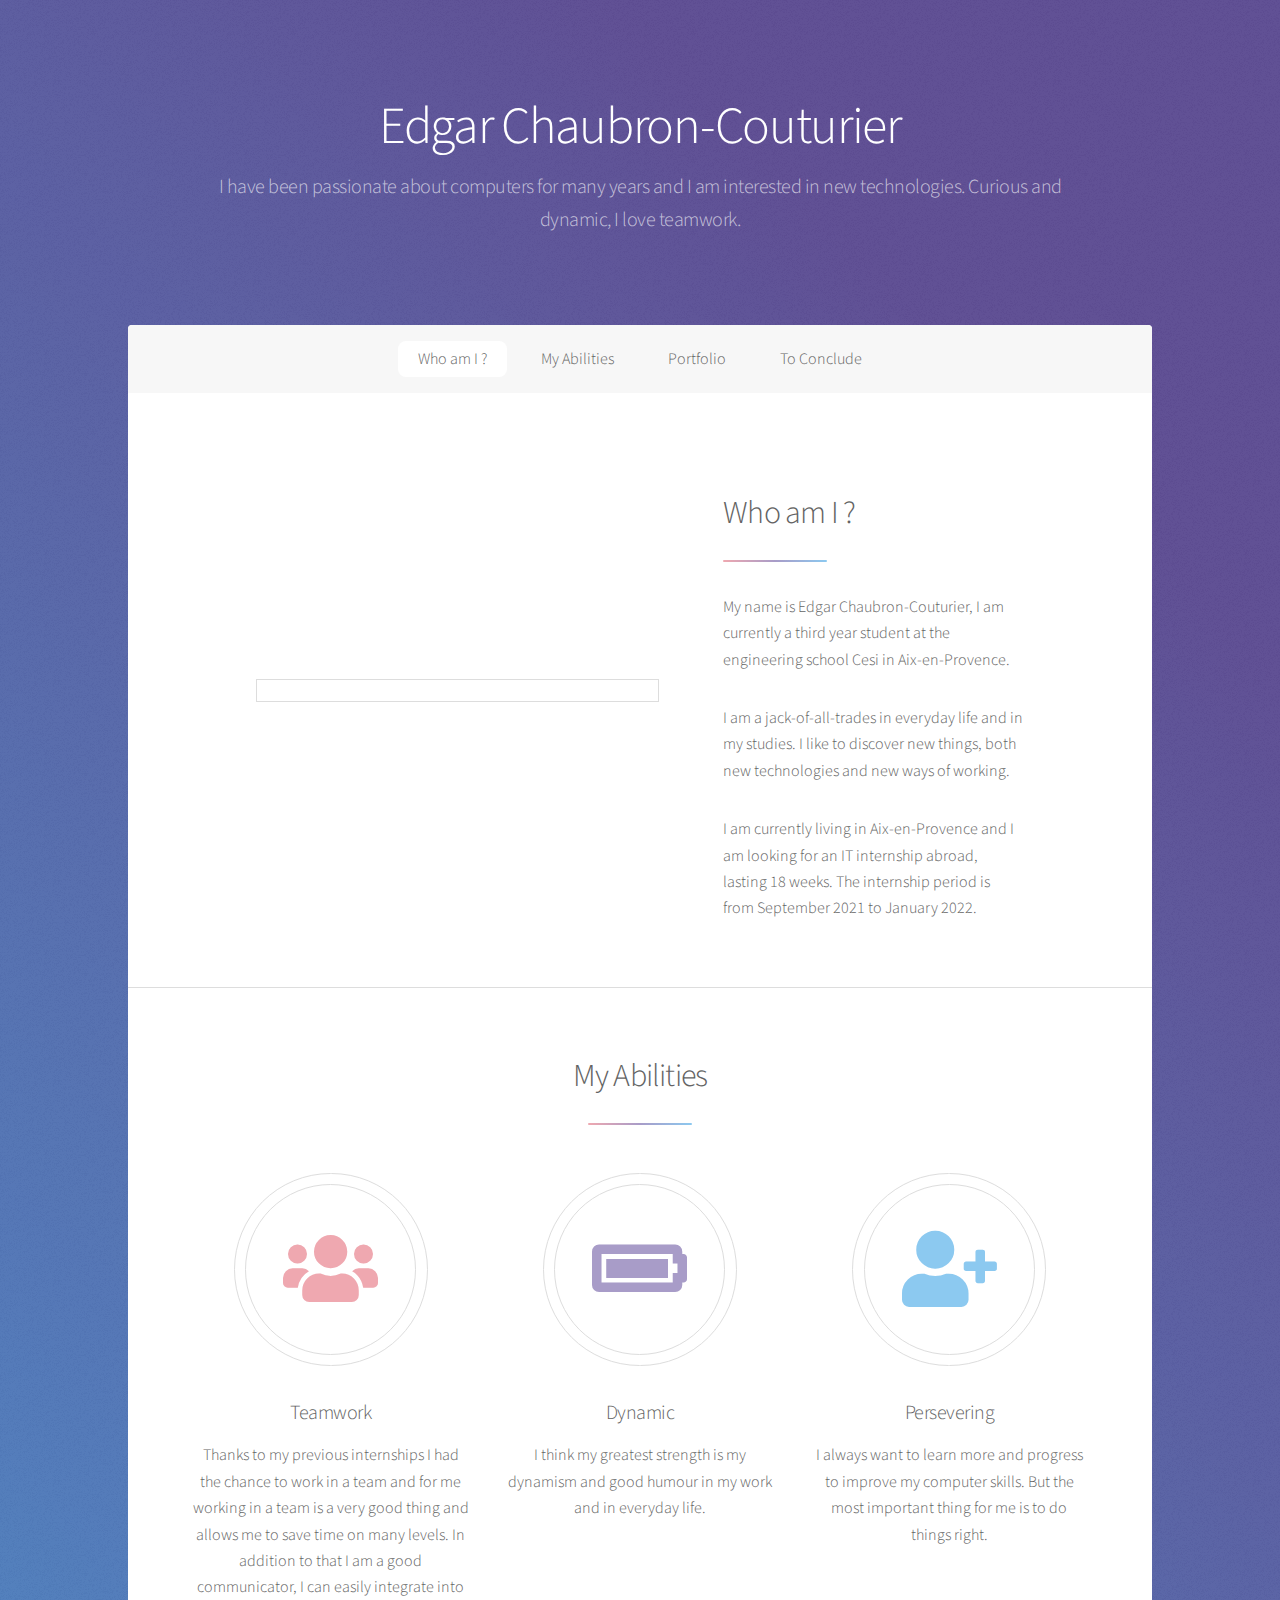
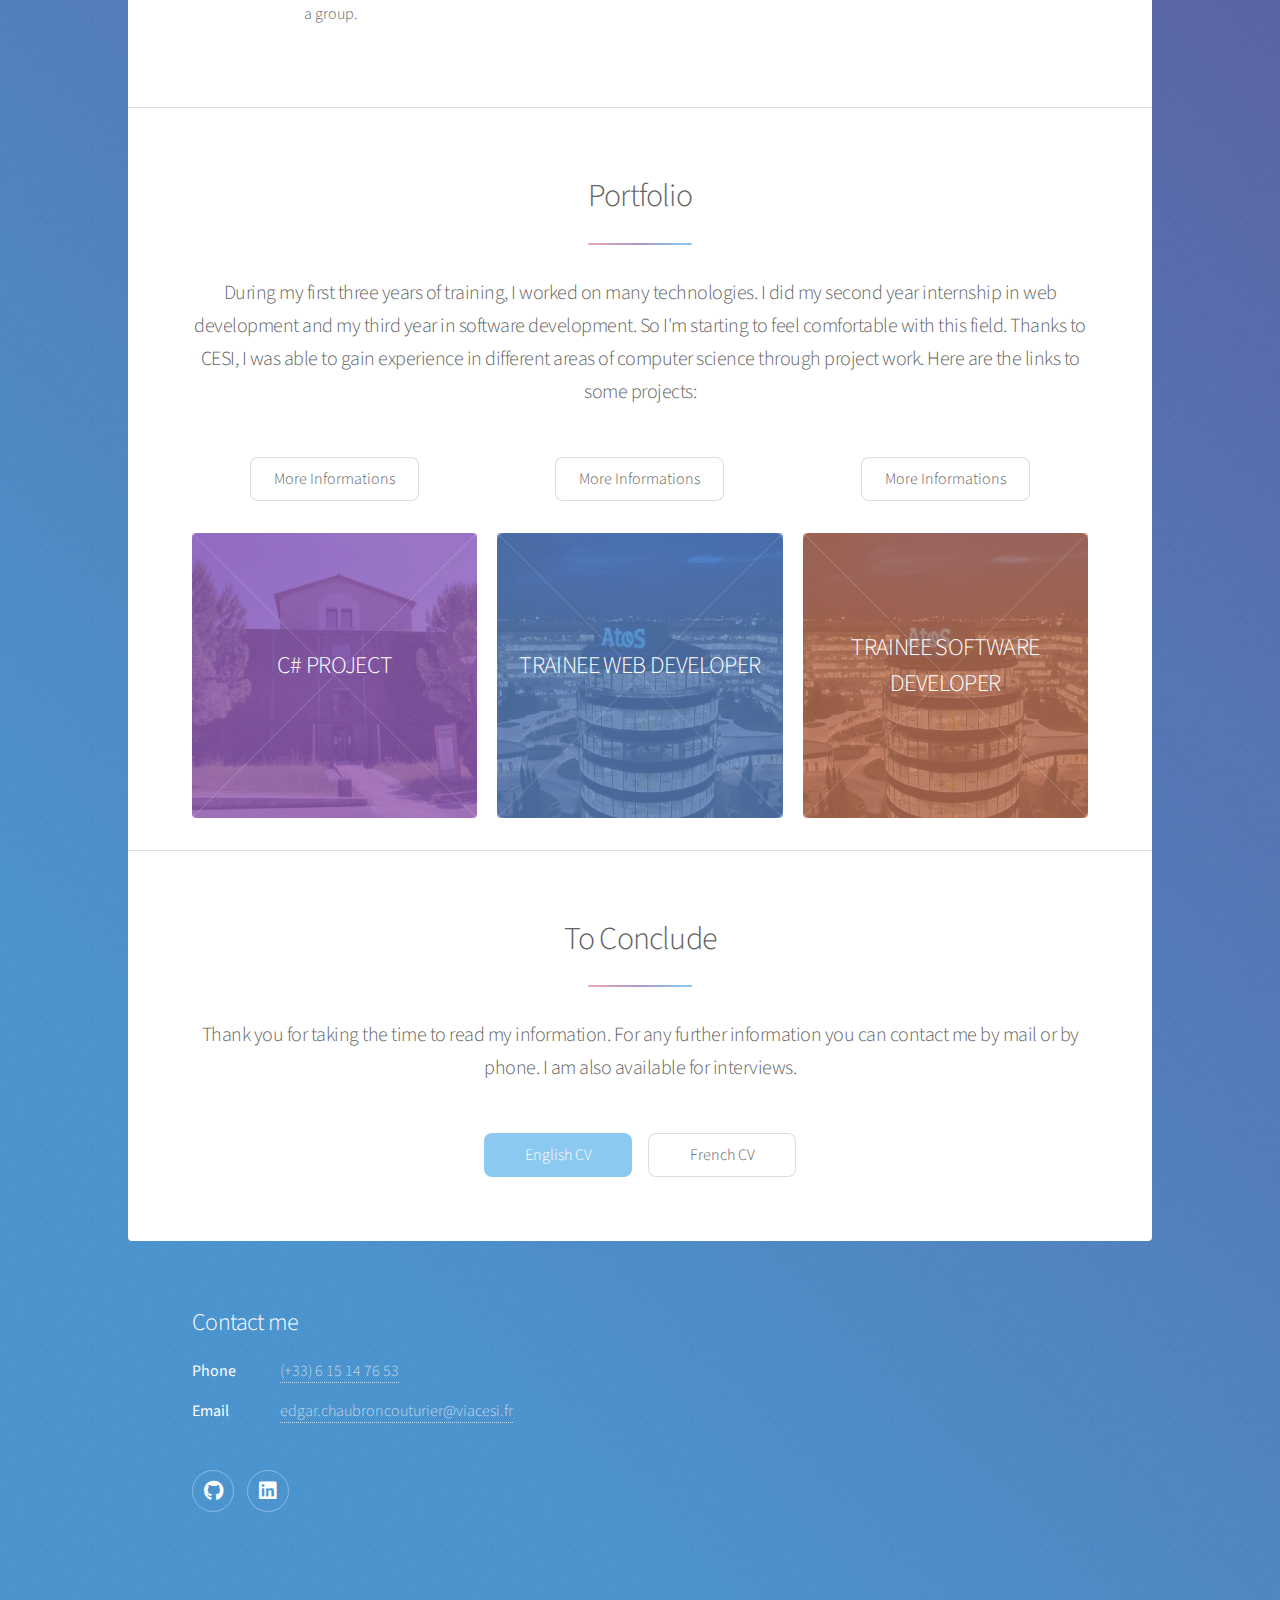
==== index.html @ e980e299 "Add files via upload" ====
<!DOCTYPE HTML>
<!--
	Stellar by HTML5 UP
	html5up.net | @ajlkn
	Free for personal and commercial use under the CCA 3.0 license (html5up.net/license)
-->
<html>
	<head>
		<title>Edgar Chaubron-Couturier</title>
		<meta charset="utf-8" />
		<meta name="viewport" content="width=device-width, initial-scale=1, user-scalable=no" />
		<link rel="stylesheet" href="assets/css/main.css" />
		<noscript><link rel="stylesheet" href="assets/css/noscript.css" /></noscript>
	</head>
	<body class="is-preload">

		<!-- Wrapper -->
			<div id="wrapper">

				<!-- Header -->
					<header id="header" class="alt">
						<h1>Edgar Chaubron-Couturier</h1>
						<p>I have been passionate about computers for many years and I am interested in new technologies. Curious and dynamic, I love teamwork.</p>
					</header>

				<!-- Nav -->
					<nav id="nav">
						<ul>
							<li><a href="#intro" class="active">Who am I ?</a></li>
							<li><a href="#first">My Abilities</a></li>
							<li><a href="#second">Portfolio</a></li>
							<li><a href="#cta">To Conclude</a></li>
						</ul>
					</nav>

				<!-- Main -->
					<div id="main">

						<!-- Introduction -->
							<section id="intro" class="main" >
								<div class="spotlight" style="background-color: white;">
									<div class="content">
										<header class="major">
											<h2>Who am I ?</h2>
										</header>
										<p>	My name is Edgar Chaubron-Couturier, I am currently a third year student at the engineering school Cesi in Aix-en-Provence. </p>
										<p>I am a jack-of-all-trades in everyday life and in my studies. I like to discover new things, both new technologies and new ways of working.</p>
										<p>I am currently living in Aix-en-Provence and I am looking for an IT internship abroad, lasting 18 weeks. The internship period is from September 2021 to January 2022.</p>
									</div>
									<span class="image" ><img src="images/final2.png" alt="" /></span>
								</div>
							</section>

						<!-- First Section -->
							<section id="first" class="main special">
								<header class="major">
									<h2>My Abilities</h2>
								</header>
								<ul class="features">
									<li>
										<span class="icon solid major style1 fa-users"></span>
										<h3>Teamwork</h3>
										<p>Thanks to my previous internships I had the chance to work in a team and for me working in a team is a very good thing and allows me to save time on many levels.
											In addition to that I am a good communicator, I can easily integrate into a group.</p>
									</li>
									<li>
										<span class="icon solid major style3 fa-battery-full"></span>
										<h3>Dynamic</h3>
										<p>I think my greatest strength is my dynamism and good humour in my work and in everyday life.</p>
									</li>
									<li>
										<span class="icon solid major style5 fa-user-plus"></span>
										<h3>Persevering</h3>
										<p>I always want to learn more and progress to improve my computer skills.
											But the most important thing for me is to do things right.</p>
									</li>
								</ul>
							</section>

						<!-- Second Section -->
							<section id="second" class="main special">
								<header class="major">
									<h2>Portfolio</h2>
									<p>During my first three years of training, I worked on many technologies.
										I did my second year internship in web development and my third year in software development. 
										So I'm starting to feel comfortable with this field.
										Thanks to CESI, I was able to gain experience in different areas of computer science through project work.
										
										Here are the links to some projects:</p>
								</header>
								<div id="mainPortfolio">
									<div class="inner">										
										<section class="tiles">
											<article class="style1">
												<ul class="actions special">
													<li><a href="project-1.html" class="button">More Informations</a></li>
												</ul>
												<span class="image">
													<img src="images/cesi.jpg" alt="" />
												</span>
												<a href="project-1.html">
													<p></p>
													<p></p>
													<h2 style="color: white; text-transform: uppercase;">C# Project</h2>
													<div class="content">
														<p></p>
														<p style="font-size: 20px;">EasySave is a free software, which is making the backups you want!
															Written in C# / .NET Core.</p>
													</div>
												</a>
											</article>
											<article class="style2">
												<ul class="actions special">
													<li><a href="project-2.html" class="button">More Informations</a></li>
												</ul>
												<span class="image">
													<img src="images/atos(1).jpg" alt="" />
												</span>
												<a href="project-2.html">
													<p></p>
													<p></p>
													<h2 style="color: white; text-transform: uppercase;">Trainee Web Developer</h2>
													<div class="content">
														<p></p>
														<p style="font-size: 20px;">
															The aim of the project was to represent on a website the 
															different data in an Excel file with graphs to help decision 
															making.</p>
													</div>
												</a>
											</article>
											<article class="style3">
												<ul class="actions special">
													<li><a href="project-3.html" class="button">More Informations</a></li>
												</ul>
												<span class="image">
													<img src="images/atos(1).jpg" alt="" />
												</span>
												<a href="project-3.html">
													<p></p>
													<p></p>
													<h2 style="color: white; text-transform: uppercase;">Trainee Software Developer</h2>
													<div class="content">
														<p></p>
														<p style="font-size: 20px;">To develop a communication simulator that aims to test and validate the 
															validate the communication protocols of a feedback system.
															</p>
													</div>
												</a>
											</article>	
										</section>
									</div>
								</div>
							</section>
						<!-- Get Started -->
							<section id="cta" class="main special">
								<header class="major">
									<h2>To Conclude</h2>
									<p>Thank you for taking the time to read my information.
										For any further information you can contact me by mail or by phone. I am also available for interviews.</p>
								</header>
								<footer class="major">
									<ul class="actions special">
										<li><a href="assets/pdf/CV-edgar-chaubron-couturier-A.pdf" class="button primary">English CV</a></li>
										<li><a href="assets/pdf/CV-edgar-chaubron-couturier.pdf" class="button">French CV</a></li>
									</ul>
								</footer>
							</section>

					</div>

				<!-- Footer -->
					<footer id="footer">
						<section>
							<h2>Contact me</h2>
							<dl class="alt">
								<dt>Phone</dt>
								<dd><a href="tel: +33615147653">(+33) 6 15 14 76 53</a></dd>
								<dt>Email</dt>
								<dd><a href="mailto: edgar.chaubroncouturier@viacesi.fr">edgar.chaubroncouturier@viacesi.fr</a></dd>
							</dl>
							<ul class="icons">
								<li><a href="https://github.com/edgarcesi?tab=overview&from=2021-06-01&to=2021-06-30" class="icon brands fa-github alt"><span class="label"></span></a></li>
								<li><a href="https://www.linkedin.com/in/edgar-c-c/" class="icon brands fa-linkedin alt"><span class="label"></span></a></li>
							</ul>
						</section>
					</footer>
			</div>

		<!-- Scripts -->
			<script src="assets/js/jquery.min.js"></script>
			<script src="assets/js/jquery.scrollex.min.js"></script>
			<script src="assets/js/jquery.scrolly.min.js"></script>
			<script src="assets/js/browser.min.js"></script>
			<script src="assets/js/breakpoints.min.js"></script>
			<script src="assets/js/util.js"></script>
			<script src="assets/js/main.js"></script>

	</body>
</html>
---- assets/css/main.css ----
@import url(fontawesome-all.min.css);
@import 'https://fonts.googleapis.com/css?family=Source+Sans+Pro:300,400';

/*
	Stellar by HTML5 UP
	html5up.net | @ajlkn
	Free for personal and commercial use under the CCA 3.0 license (html5up.net/license)
*/

html, body, div, span, applet, object,
iframe, h1, h2, h3, h4, h5, h6, p, blockquote,
pre, a, abbr, acronym, address, big, cite,
code, del, dfn, em, img, ins, kbd, q, s, samp,
small, strike, strong, sub, sup, tt, var, b,
u, i, center, dl, dt, dd, ol, ul, li, fieldset,
form, label, legend, table, caption, tbody,
tfoot, thead, tr, th, td, article, aside,
canvas, details, embed, figure, figcaption,
footer, header, hgroup, menu, nav, output, ruby,
section, summary, time, mark, audio, video {
	margin: 0;
	padding: 0;
	border: 0;
	font-size: 100%;
	font: inherit;
	vertical-align: baseline;}

article, aside, details, figcaption, figure,
footer, header, hgroup, menu, nav, section {
	display: block;}

body {
	line-height: 1;
}

ol, ul {
	list-style: none;
}

blockquote, q {
	quotes: none;
}

	blockquote:before, blockquote:after, q:before, q:after {
		content: '';
		content: none;
	}

table {
	border-collapse: collapse;
	border-spacing: 0;
}

body {
	-webkit-text-size-adjust: none;
}

mark {
	background-color: transparent;
	color: inherit;
}

input::-moz-focus-inner {
	border: 0;
	padding: 0;
}

input, select, textarea {
	-moz-appearance: none;
	-webkit-appearance: none;
	-ms-appearance: none;
	appearance: none;
}

/* Basic */

	@-ms-viewport {
		width: device-width;
	}

	body {
		-ms-overflow-style: scrollbar;
	}

	@media screen and (max-width: 480px) {

		html, body {
			min-width: 320px;
		}

	}

	html {
		box-sizing: border-box;
	}

	*, *:before, *:after {
		box-sizing: inherit;
	}

	body {
		background-color: #935d8c;
		background-image: url("images/overlay.png"), -moz-linear-gradient(45deg, #4a94cf 15%, #5f4d93 85%);
		background-image: url("images/overlay.png"), -webkit-linear-gradient(45deg, #4a94cf 15%, #5f4d93 85%);
		background-image: url("images/overlay.png"), -ms-linear-gradient(45deg, #4a94cf 15%, #5f4d93 85%);
		background-image: url("images/overlay.png"), linear-gradient(45deg, #4a94cf 15%, #5f4d93 85%);
	}

		body.is-preload *, body.is-preload *:before, body.is-preload *:after {
			-moz-animation: none !important;
			-webkit-animation: none !important;
			-ms-animation: none !important;
			animation: none !important;
			-moz-transition: none !important;
			-webkit-transition: none !important;
			-ms-transition: none !important;
			transition: none !important;
		}

/* Type */

	body {
		background-color: #935d8c;
		color: rgba(255, 255, 255, 0.65);
	}

	body, input, select, textarea {
		font-family: "Source Sans Pro", Helvetica, sans-serif;
		font-size: 17pt;
		font-weight: 300;
		line-height: 1.65;
	}

		@media screen and (max-width: 1680px) {

			body, input, select, textarea {
				font-size: 14pt;
			}

		}

		@media screen and (max-width: 1280px) {

			body, input, select, textarea {
				font-size: 12pt;
			}

		}

		@media screen and (max-width: 360px) {

			body, input, select, textarea {
				font-size: 11pt;
			}

		}

	a {
		-moz-transition: color 0.2s ease, border-bottom 0.2s ease;
		-webkit-transition: color 0.2s ease, border-bottom 0.2s ease;
		-ms-transition: color 0.2s ease, border-bottom 0.2s ease;
		transition: color 0.2s ease, border-bottom 0.2s ease;
		text-decoration: none;
		border-bottom: dotted 1px;
		color: inherit;
	}

		a:hover {
			border-bottom-color: transparent;
		}

	strong, b {
		font-weight: 400;
	}

	em, i {
		font-style: italic;
	}

	p {
		margin: 0 0 2em 0;
	}

		p.content {
			-moz-columns: 20em 2;
			-webkit-columns: 20em 2;
			-ms-columns: 20em 2;
			columns: 20em 2;
			-moz-column-gap: 2em;
			-webkit-column-gap: 2em;
			-ms-column-gap: 2em;
			column-gap: 2em;
			text-align: justify;
		}

	h1, h2, h3, h4, h5, h6 {
		font-weight: 300;
		line-height: 1.5;
		margin: 0 0 0.7em 0;
		letter-spacing: -0.025em;
	}

		h1 a, h2 a, h3 a, h4 a, h5 a, h6 a {
			color: inherit;
			text-decoration: none;
		}

	h1 {
		font-size: 2.5em;
		line-height: 1.2;
	}

	h2 {
		font-size: 1.5em;
	}

	h3 {
		font-size: 1.25em;
	}

	h4 {
		font-size: 1.1em;
	}

	h5 {
		font-size: 0.9em;
	}

	h6 {
		font-size: 0.7em;
	}

	@media screen and (max-width: 736px) {

		h1 {
			font-size: 2em;
		}

	}

	sub {
		font-size: 0.8em;
		position: relative;
		top: 0.5em;
	}

	sup {
		font-size: 0.8em;
		position: relative;
		top: -0.5em;
	}

	blockquote {
		border-left: solid 4px;
		font-style: italic;
		margin: 0 0 2em 0;
		padding: 0.5em 0 0.5em 2em;
	}

	code {
		border-radius: 8px;
		border: solid 1px;
		font-family: "Courier New", monospace;
		font-size: 0.9em;
		margin: 0 0.25em;
		padding: 0.25em 0.65em;
	}

	pre {
		-webkit-overflow-scrolling: touch;
		font-family: "Courier New", monospace;
		font-size: 0.9em;
		margin: 0 0 2em 0;
	}

		pre code {
			display: block;
			line-height: 1.75;
			padding: 1em 1.5em;
			overflow-x: auto;
		}

	hr {
		border: 0;
		border-bottom: solid 1px;
		margin: 2em 0;
	}

		hr.major {
			margin: 3em 0;
		}

	.align-left {
		text-align: left;
	}

	.align-center {
		text-align: center;
	}

	.align-right {
		text-align: right;
	}

	input, select, textarea {
		color: #ffffff;
	}

	a:hover {
		color: #ffffff;
	}

	strong, b {
		color: #ffffff;
	}

	h1, h2, h3, h4, h5, h6 {
		color: #ffffff;
	}

	blockquote {
		border-left-color: rgba(255, 255, 255, 0.35);
	}

	code {
		background: rgba(255, 255, 255, 0.075);
		border-color: rgba(255, 255, 255, 0.35);
	}

	hr {
		border-bottom-color: rgba(255, 255, 255, 0.35);
	}

/* Row */

	.row {
		display: flex;
		flex-wrap: wrap;
		box-sizing: border-box;
		align-items: stretch;
	}

		.row > * {
			box-sizing: border-box;
		}

		.row.gtr-uniform > * > :last-child {
			margin-bottom: 0;
		}

		.row.aln-left {
			justify-content: flex-start;
		}

		.row.aln-center {
			justify-content: center;
		}

		.row.aln-right {
			justify-content: flex-end;
		}

		.row.aln-top {
			align-items: flex-start;
		}

		.row.aln-middle {
			align-items: center;
		}

		.row.aln-bottom {
			align-items: flex-end;
		}

		.row > .imp {
			order: -1;
		}

		.row > .col-1 {
			width: 8.33333%;
		}

		.row > .off-1 {
			margin-left: 8.33333%;
		}

		.row > .col-2 {
			width: 16.66667%;
		}

		.row > .off-2 {
			margin-left: 16.66667%;
		}

		.row > .col-3 {
			width: 25%;
		}

		.row > .off-3 {
			margin-left: 25%;
		}

		.row > .col-4 {
			width: 33.33333%;
		}

		.row > .off-4 {
			margin-left: 33.33333%;
		}

		.row > .col-5 {
			width: 41.66667%;
		}

		.row > .off-5 {
			margin-left: 41.66667%;
		}

		.row > .col-6 {
			width: 50%;
		}

		.row > .off-6 {
			margin-left: 50%;
		}

		.row > .col-7 {
			width: 58.33333%;
		}

		.row > .off-7 {
			margin-left: 58.33333%;
		}

		.row > .col-8 {
			width: 66.66667%;
		}

		.row > .off-8 {
			margin-left: 66.66667%;
		}

		.row > .col-9 {
			width: 75%;
		}

		.row > .off-9 {
			margin-left: 75%;
		}

		.row > .col-10 {
			width: 83.33333%;
		}

		.row > .off-10 {
			margin-left: 83.33333%;
		}

		.row > .col-11 {
			width: 91.66667%;
		}

		.row > .off-11 {
			margin-left: 91.66667%;
		}

		.row > .col-12 {
			width: 100%;
		}

		.row > .off-12 {
			margin-left: 100%;
		}

		.row.gtr-0 {
			margin-top: 0;
			margin-left: 0em;
		}

			.row.gtr-0 > * {
				padding: 0 0 0 0em;
			}

			.row.gtr-0.gtr-uniform {
				margin-top: 0em;
			}

				.row.gtr-0.gtr-uniform > * {
					padding-top: 0em;
				}

		.row.gtr-25 {
			margin-top: 0;
			margin-left: -0.375em;
		}

			.row.gtr-25 > * {
				padding: 0 0 0 0.375em;
			}

			.row.gtr-25.gtr-uniform {
				margin-top: -0.375em;
			}

				.row.gtr-25.gtr-uniform > * {
					padding-top: 0.375em;
				}

		.row.gtr-50 {
			margin-top: 0;
			margin-left: -0.75em;
		}

			.row.gtr-50 > * {
				padding: 0 0 0 0.75em;
			}

			.row.gtr-50.gtr-uniform {
				margin-top: -0.75em;
			}

				.row.gtr-50.gtr-uniform > * {
					padding-top: 0.75em;
				}

		.row {
			margin-top: 0;
			margin-left: -1.5em;
		}

			.row > * {
				padding: 0 0 0 1.5em;
			}

			.row.gtr-uniform {
				margin-top: -1.5em;
			}

				.row.gtr-uniform > * {
					padding-top: 1.5em;
				}

		.row.gtr-150 {
			margin-top: 0;
			margin-left: -2.25em;
		}

			.row.gtr-150 > * {
				padding: 0 0 0 2.25em;
			}

			.row.gtr-150.gtr-uniform {
				margin-top: -2.25em;
			}

				.row.gtr-150.gtr-uniform > * {
					padding-top: 2.25em;
				}

		.row.gtr-200 {
			margin-top: 0;
			margin-left: -3em;
		}

			.row.gtr-200 > * {
				padding: 0 0 0 3em;
			}

			.row.gtr-200.gtr-uniform {
				margin-top: -3em;
			}

				.row.gtr-200.gtr-uniform > * {
					padding-top: 3em;
				}

		@media screen and (max-width: 1680px) {

			.row {
				display: flex;
				flex-wrap: wrap;
				box-sizing: border-box;
				align-items: stretch;
			}

				.row > * {
					box-sizing: border-box;
				}

				.row.gtr-uniform > * > :last-child {
					margin-bottom: 0;
				}

				.row.aln-left {
					justify-content: flex-start;
				}

				.row.aln-center {
					justify-content: center;
				}

				.row.aln-right {
					justify-content: flex-end;
				}

				.row.aln-top {
					align-items: flex-start;
				}

				.row.aln-middle {
					align-items: center;
				}

				.row.aln-bottom {
					align-items: flex-end;
				}

				.row > .imp-xlarge {
					order: -1;
				}

				.row > .col-1-xlarge {
					width: 8.33333%;
				}

				.row > .off-1-xlarge {
					margin-left: 8.33333%;
				}

				.row > .col-2-xlarge {
					width: 16.66667%;
				}

				.row > .off-2-xlarge {
					margin-left: 16.66667%;
				}

				.row > .col-3-xlarge {
					width: 25%;
				}

				.row > .off-3-xlarge {
					margin-left: 25%;
				}

				.row > .col-4-xlarge {
					width: 33.33333%;
				}

				.row > .off-4-xlarge {
					margin-left: 33.33333%;
				}

				.row > .col-5-xlarge {
					width: 41.66667%;
				}

				.row > .off-5-xlarge {
					margin-left: 41.66667%;
				}

				.row > .col-6-xlarge {
					width: 50%;
				}

				.row > .off-6-xlarge {
					margin-left: 50%;
				}

				.row > .col-7-xlarge {
					width: 58.33333%;
				}

				.row > .off-7-xlarge {
					margin-left: 58.33333%;
				}

				.row > .col-8-xlarge {
					width: 66.66667%;
				}

				.row > .off-8-xlarge {
					margin-left: 66.66667%;
				}

				.row > .col-9-xlarge {
					width: 75%;
				}

				.row > .off-9-xlarge {
					margin-left: 75%;
				}

				.row > .col-10-xlarge {
					width: 83.33333%;
				}

				.row > .off-10-xlarge {
					margin-left: 83.33333%;
				}

				.row > .col-11-xlarge {
					width: 91.66667%;
				}

				.row > .off-11-xlarge {
					margin-left: 91.66667%;
				}

				.row > .col-12-xlarge {
					width: 100%;
				}

				.row > .off-12-xlarge {
					margin-left: 100%;
				}

				.row.gtr-0 {
					margin-top: 0;
					margin-left: 0em;
				}

					.row.gtr-0 > * {
						padding: 0 0 0 0em;
					}

					.row.gtr-0.gtr-uniform {
						margin-top: 0em;
					}

						.row.gtr-0.gtr-uniform > * {
							padding-top: 0em;
						}

				.row.gtr-25 {
					margin-top: 0;
					margin-left: -0.375em;
				}

					.row.gtr-25 > * {
						padding: 0 0 0 0.375em;
					}

					.row.gtr-25.gtr-uniform {
						margin-top: -0.375em;
					}

						.row.gtr-25.gtr-uniform > * {
							padding-top: 0.375em;
						}

				.row.gtr-50 {
					margin-top: 0;
					margin-left: -0.75em;
				}

					.row.gtr-50 > * {
						padding: 0 0 0 0.75em;
					}

					.row.gtr-50.gtr-uniform {
						margin-top: -0.75em;
					}

						.row.gtr-50.gtr-uniform > * {
							padding-top: 0.75em;
						}

				.row {
					margin-top: 0;
					margin-left: -1.5em;
				}

					.row > * {
						padding: 0 0 0 1.5em;
					}

					.row.gtr-uniform {
						margin-top: -1.5em;
					}

						.row.gtr-uniform > * {
							padding-top: 1.5em;
						}

				.row.gtr-150 {
					margin-top: 0;
					margin-left: -2.25em;
				}

					.row.gtr-150 > * {
						padding: 0 0 0 2.25em;
					}

					.row.gtr-150.gtr-uniform {
						margin-top: -2.25em;
					}

						.row.gtr-150.gtr-uniform > * {
							padding-top: 2.25em;
						}

				.row.gtr-200 {
					margin-top: 0;
					margin-left: -3em;
				}

					.row.gtr-200 > * {
						padding: 0 0 0 3em;
					}

					.row.gtr-200.gtr-uniform {
						margin-top: -3em;
					}

						.row.gtr-200.gtr-uniform > * {
							padding-top: 3em;
						}

		}

		@media screen and (max-width: 1280px) {

			.row {
				display: flex;
				flex-wrap: wrap;
				box-sizing: border-box;
				align-items: stretch;
			}

				.row > * {
					box-sizing: border-box;
				}

				.row.gtr-uniform > * > :last-child {
					margin-bottom: 0;
				}

				.row.aln-left {
					justify-content: flex-start;
				}

				.row.aln-center {
					justify-content: center;
				}

				.row.aln-right {
					justify-content: flex-end;
				}

				.row.aln-top {
					align-items: flex-start;
				}

				.row.aln-middle {
					align-items: center;
				}

				.row.aln-bottom {
					align-items: flex-end;
				}

				.row > .imp-large {
					order: -1;
				}

				.row > .col-1-large {
					width: 8.33333%;
				}

				.row > .off-1-large {
					margin-left: 8.33333%;
				}

				.row > .col-2-large {
					width: 16.66667%;
				}

				.row > .off-2-large {
					margin-left: 16.66667%;
				}

				.row > .col-3-large {
					width: 25%;
				}

				.row > .off-3-large {
					margin-left: 25%;
				}

				.row > .col-4-large {
					width: 33.33333%;
				}

				.row > .off-4-large {
					margin-left: 33.33333%;
				}

				.row > .col-5-large {
					width: 41.66667%;
				}

				.row > .off-5-large {
					margin-left: 41.66667%;
				}

				.row > .col-6-large {
					width: 50%;
				}

				.row > .off-6-large {
					margin-left: 50%;
				}

				.row > .col-7-large {
					width: 58.33333%;
				}

				.row > .off-7-large {
					margin-left: 58.33333%;
				}

				.row > .col-8-large {
					width: 66.66667%;
				}

				.row > .off-8-large {
					margin-left: 66.66667%;
				}

				.row > .col-9-large {
					width: 75%;
				}

				.row > .off-9-large {
					margin-left: 75%;
				}

				.row > .col-10-large {
					width: 83.33333%;
				}

				.row > .off-10-large {
					margin-left: 83.33333%;
				}

				.row > .col-11-large {
					width: 91.66667%;
				}

				.row > .off-11-large {
					margin-left: 91.66667%;
				}

				.row > .col-12-large {
					width: 100%;
				}

				.row > .off-12-large {
					margin-left: 100%;
				}

				.row.gtr-0 {
					margin-top: 0;
					margin-left: 0em;
				}

					.row.gtr-0 > * {
						padding: 0 0 0 0em;
					}

					.row.gtr-0.gtr-uniform {
						margin-top: 0em;
					}

						.row.gtr-0.gtr-uniform > * {
							padding-top: 0em;
						}

				.row.gtr-25 {
					margin-top: 0;
					margin-left: -0.375em;
				}

					.row.gtr-25 > * {
						padding: 0 0 0 0.375em;
					}

					.row.gtr-25.gtr-uniform {
						margin-top: -0.375em;
					}

						.row.gtr-25.gtr-uniform > * {
							padding-top: 0.375em;
						}

				.row.gtr-50 {
					margin-top: 0;
					margin-left: -0.75em;
				}

					.row.gtr-50 > * {
						padding: 0 0 0 0.75em;
					}

					.row.gtr-50.gtr-uniform {
						margin-top: -0.75em;
					}

						.row.gtr-50.gtr-uniform > * {
							padding-top: 0.75em;
						}

				.row {
					margin-top: 0;
					margin-left: -1.5em;
				}

					.row > * {
						padding: 0 0 0 1.5em;
					}

					.row.gtr-uniform {
						margin-top: -1.5em;
					}

						.row.gtr-uniform > * {
							padding-top: 1.5em;
						}

				.row.gtr-150 {
					margin-top: 0;
					margin-left: -2.25em;
				}

					.row.gtr-150 > * {
						padding: 0 0 0 2.25em;
					}

					.row.gtr-150.gtr-uniform {
						margin-top: -2.25em;
					}

						.row.gtr-150.gtr-uniform > * {
							padding-top: 2.25em;
						}

				.row.gtr-200 {
					margin-top: 0;
					margin-left: -3em;
				}

					.row.gtr-200 > * {
						padding: 0 0 0 3em;
					}

					.row.gtr-200.gtr-uniform {
						margin-top: -3em;
					}

						.row.gtr-200.gtr-uniform > * {
							padding-top: 3em;
						}

		}

		@media screen and (max-width: 980px) {

			.row {
				display: flex;
				flex-wrap: wrap;
				box-sizing: border-box;
				align-items: stretch;
			}

				.row > * {
					box-sizing: border-box;
				}

				.row.gtr-uniform > * > :last-child {
					margin-bottom: 0;
				}

				.row.aln-left {
					justify-content: flex-start;
				}

				.row.aln-center {
					justify-content: center;
				}

				.row.aln-right {
					justify-content: flex-end;
				}

				.row.aln-top {
					align-items: flex-start;
				}

				.row.aln-middle {
					align-items: center;
				}

				.row.aln-bottom {
					align-items: flex-end;
				}

				.row > .imp-medium {
					order: -1;
				}

				.row > .col-1-medium {
					width: 8.33333%;
				}

				.row > .off-1-medium {
					margin-left: 8.33333%;
				}

				.row > .col-2-medium {
					width: 16.66667%;
				}

				.row > .off-2-medium {
					margin-left: 16.66667%;
				}

				.row > .col-3-medium {
					width: 25%;
				}

				.row > .off-3-medium {
					margin-left: 25%;
				}

				.row > .col-4-medium {
					width: 33.33333%;
				}

				.row > .off-4-medium {
					margin-left: 33.33333%;
				}

				.row > .col-5-medium {
					width: 41.66667%;
				}

				.row > .off-5-medium {
					margin-left: 41.66667%;
				}

				.row > .col-6-medium {
					width: 50%;
				}

				.row > .off-6-medium {
					margin-left: 50%;
				}

				.row > .col-7-medium {
					width: 58.33333%;
				}

				.row > .off-7-medium {
					margin-left: 58.33333%;
				}

				.row > .col-8-medium {
					width: 66.66667%;
				}

				.row > .off-8-medium {
					margin-left: 66.66667%;
				}

				.row > .col-9-medium {
					width: 75%;
				}

				.row > .off-9-medium {
					margin-left: 75%;
				}

				.row > .col-10-medium {
					width: 83.33333%;
				}

				.row > .off-10-medium {
					margin-left: 83.33333%;
				}

				.row > .col-11-medium {
					width: 91.66667%;
				}

				.row > .off-11-medium {
					margin-left: 91.66667%;
				}

				.row > .col-12-medium {
					width: 100%;
				}

				.row > .off-12-medium {
					margin-left: 100%;
				}

				.row.gtr-0 {
					margin-top: 0;
					margin-left: 0em;
				}

					.row.gtr-0 > * {
						padding: 0 0 0 0em;
					}

					.row.gtr-0.gtr-uniform {
						margin-top: 0em;
					}

						.row.gtr-0.gtr-uniform > * {
							padding-top: 0em;
						}

				.row.gtr-25 {
					margin-top: 0;
					margin-left: -0.375em;
				}

					.row.gtr-25 > * {
						padding: 0 0 0 0.375em;
					}

					.row.gtr-25.gtr-uniform {
						margin-top: -0.375em;
					}

						.row.gtr-25.gtr-uniform > * {
							padding-top: 0.375em;
						}

				.row.gtr-50 {
					margin-top: 0;
					margin-left: -0.75em;
				}

					.row.gtr-50 > * {
						padding: 0 0 0 0.75em;
					}

					.row.gtr-50.gtr-uniform {
						margin-top: -0.75em;
					}

						.row.gtr-50.gtr-uniform > * {
							padding-top: 0.75em;
						}

				.row {
					margin-top: 0;
					margin-left: -1.5em;
				}

					.row > * {
						padding: 0 0 0 1.5em;
					}

					.row.gtr-uniform {
						margin-top: -1.5em;
					}

						.row.gtr-uniform > * {
							padding-top: 1.5em;
						}

				.row.gtr-150 {
					margin-top: 0;
					margin-left: -2.25em;
				}

					.row.gtr-150 > * {
						padding: 0 0 0 2.25em;
					}

					.row.gtr-150.gtr-uniform {
						margin-top: -2.25em;
					}

						.row.gtr-150.gtr-uniform > * {
							padding-top: 2.25em;
						}

				.row.gtr-200 {
					margin-top: 0;
					margin-left: -3em;
				}

					.row.gtr-200 > * {
						padding: 0 0 0 3em;
					}

					.row.gtr-200.gtr-uniform {
						margin-top: -3em;
					}

						.row.gtr-200.gtr-uniform > * {
							padding-top: 3em;
						}

		}

		@media screen and (max-width: 736px) {

			.row {
				display: flex;
				flex-wrap: wrap;
				box-sizing: border-box;
				align-items: stretch;
			}

				.row > * {
					box-sizing: border-box;
				}

				.row.gtr-uniform > * > :last-child {
					margin-bottom: 0;
				}

				.row.aln-left {
					justify-content: flex-start;
				}

				.row.aln-center {
					justify-content: center;
				}

				.row.aln-right {
					justify-content: flex-end;
				}

				.row.aln-top {
					align-items: flex-start;
				}

				.row.aln-middle {
					align-items: center;
				}

				.row.aln-bottom {
					align-items: flex-end;
				}

				.row > .imp-small {
					order: -1;
				}

				.row > .col-1-small {
					width: 8.33333%;
				}

				.row > .off-1-small {
					margin-left: 8.33333%;
				}

				.row > .col-2-small {
					width: 16.66667%;
				}

				.row > .off-2-small {
					margin-left: 16.66667%;
				}

				.row > .col-3-small {
					width: 25%;
				}

				.row > .off-3-small {
					margin-left: 25%;
				}

				.row > .col-4-small {
					width: 33.33333%;
				}

				.row > .off-4-small {
					margin-left: 33.33333%;
				}

				.row > .col-5-small {
					width: 41.66667%;
				}

				.row > .off-5-small {
					margin-left: 41.66667%;
				}

				.row > .col-6-small {
					width: 50%;
				}

				.row > .off-6-small {
					margin-left: 50%;
				}

				.row > .col-7-small {
					width: 58.33333%;
				}

				.row > .off-7-small {
					margin-left: 58.33333%;
				}

				.row > .col-8-small {
					width: 66.66667%;
				}

				.row > .off-8-small {
					margin-left: 66.66667%;
				}

				.row > .col-9-small {
					width: 75%;
				}

				.row > .off-9-small {
					margin-left: 75%;
				}

				.row > .col-10-small {
					width: 83.33333%;
				}

				.row > .off-10-small {
					margin-left: 83.33333%;
				}

				.row > .col-11-small {
					width: 91.66667%;
				}

				.row > .off-11-small {
					margin-left: 91.66667%;
				}

				.row > .col-12-small {
					width: 100%;
				}

				.row > .off-12-small {
					margin-left: 100%;
				}

				.row.gtr-0 {
					margin-top: 0;
					margin-left: 0em;
				}

					.row.gtr-0 > * {
						padding: 0 0 0 0em;
					}

					.row.gtr-0.gtr-uniform {
						margin-top: 0em;
					}

						.row.gtr-0.gtr-uniform > * {
							padding-top: 0em;
						}

				.row.gtr-25 {
					margin-top: 0;
					margin-left: -0.25em;
				}

					.row.gtr-25 > * {
						padding: 0 0 0 0.25em;
					}

					.row.gtr-25.gtr-uniform {
						margin-top: -0.25em;
					}

						.row.gtr-25.gtr-uniform > * {
							padding-top: 0.25em;
						}

				.row.gtr-50 {
					margin-top: 0;
					margin-left: -0.5em;
				}

					.row.gtr-50 > * {
						padding: 0 0 0 0.5em;
					}

					.row.gtr-50.gtr-uniform {
						margin-top: -0.5em;
					}

						.row.gtr-50.gtr-uniform > * {
							padding-top: 0.5em;
						}

				.row {
					margin-top: 0;
					margin-left: -1em;
				}

					.row > * {
						padding: 0 0 0 1em;
					}

					.row.gtr-uniform {
						margin-top: -1em;
					}

						.row.gtr-uniform > * {
							padding-top: 1em;
						}

				.row.gtr-150 {
					margin-top: 0;
					margin-left: -1.5em;
				}

					.row.gtr-150 > * {
						padding: 0 0 0 1.5em;
					}

					.row.gtr-150.gtr-uniform {
						margin-top: -1.5em;
					}

						.row.gtr-150.gtr-uniform > * {
							padding-top: 1.5em;
						}

				.row.gtr-200 {
					margin-top: 0;
					margin-left: -2em;
				}

					.row.gtr-200 > * {
						padding: 0 0 0 2em;
					}

					.row.gtr-200.gtr-uniform {
						margin-top: -2em;
					}

						.row.gtr-200.gtr-uniform > * {
							padding-top: 2em;
						}

		}

		@media screen and (max-width: 480px) {

			.row {
				display: flex;
				flex-wrap: wrap;
				box-sizing: border-box;
				align-items: stretch;
			}

				.row > * {
					box-sizing: border-box;
				}

				.row.gtr-uniform > * > :last-child {
					margin-bottom: 0;
				}

				.row.aln-left {
					justify-content: flex-start;
				}

				.row.aln-center {
					justify-content: center;
				}

				.row.aln-right {
					justify-content: flex-end;
				}

				.row.aln-top {
					align-items: flex-start;
				}

				.row.aln-middle {
					align-items: center;
				}

				.row.aln-bottom {
					align-items: flex-end;
				}

				.row > .imp-xsmall {
					order: -1;
				}

				.row > .col-1-xsmall {
					width: 8.33333%;
				}

				.row > .off-1-xsmall {
					margin-left: 8.33333%;
				}

				.row > .col-2-xsmall {
					width: 16.66667%;
				}

				.row > .off-2-xsmall {
					margin-left: 16.66667%;
				}

				.row > .col-3-xsmall {
					width: 25%;
				}

				.row > .off-3-xsmall {
					margin-left: 25%;
				}

				.row > .col-4-xsmall {
					width: 33.33333%;
				}

				.row > .off-4-xsmall {
					margin-left: 33.33333%;
				}

				.row > .col-5-xsmall {
					width: 41.66667%;
				}

				.row > .off-5-xsmall {
					margin-left: 41.66667%;
				}

				.row > .col-6-xsmall {
					width: 50%;
				}

				.row > .off-6-xsmall {
					margin-left: 50%;
				}

				.row > .col-7-xsmall {
					width: 58.33333%;
				}

				.row > .off-7-xsmall {
					margin-left: 58.33333%;
				}

				.row > .col-8-xsmall {
					width: 66.66667%;
				}

				.row > .off-8-xsmall {
					margin-left: 66.66667%;
				}

				.row > .col-9-xsmall {
					width: 75%;
				}

				.row > .off-9-xsmall {
					margin-left: 75%;
				}

				.row > .col-10-xsmall {
					width: 83.33333%;
				}

				.row > .off-10-xsmall {
					margin-left: 83.33333%;
				}

				.row > .col-11-xsmall {
					width: 91.66667%;
				}

				.row > .off-11-xsmall {
					margin-left: 91.66667%;
				}

				.row > .col-12-xsmall {
					width: 100%;
				}

				.row > .off-12-xsmall {
					margin-left: 100%;
				}

				.row.gtr-0 {
					margin-top: 0;
					margin-left: 0em;
				}

					.row.gtr-0 > * {
						padding: 0 0 0 0em;
					}

					.row.gtr-0.gtr-uniform {
						margin-top: 0em;
					}

						.row.gtr-0.gtr-uniform > * {
							padding-top: 0em;
						}

				.row.gtr-25 {
					margin-top: 0;
					margin-left: -0.3125em;
				}

					.row.gtr-25 > * {
						padding: 0 0 0 0.3125em;
					}

					.row.gtr-25.gtr-uniform {
						margin-top: -0.3125em;
					}

						.row.gtr-25.gtr-uniform > * {
							padding-top: 0.3125em;
						}

				.row.gtr-50 {
					margin-top: 0;
					margin-left: -0.625em;
				}

					.row.gtr-50 > * {
						padding: 0 0 0 0.625em;
					}

					.row.gtr-50.gtr-uniform {
						margin-top: -0.625em;
					}

						.row.gtr-50.gtr-uniform > * {
							padding-top: 0.625em;
						}

				.row {
					margin-top: 0;
					margin-left: -1.25em;
				}

					.row > * {
						padding: 0 0 0 1.25em;
					}

					.row.gtr-uniform {
						margin-top: -1.25em;
					}

						.row.gtr-uniform > * {
							padding-top: 1.25em;
						}

				.row.gtr-150 {
					margin-top: 0;
					margin-left: -1.875em;
				}

					.row.gtr-150 > * {
						padding: 0 0 0 1.875em;
					}

					.row.gtr-150.gtr-uniform {
						margin-top: -1.875em;
					}

						.row.gtr-150.gtr-uniform > * {
							padding-top: 1.875em;
						}

				.row.gtr-200 {
					margin-top: 0;
					margin-left: -2.5em;
				}

					.row.gtr-200 > * {
						padding: 0 0 0 2.5em;
					}

					.row.gtr-200.gtr-uniform {
						margin-top: -2.5em;
					}

						.row.gtr-200.gtr-uniform > * {
							padding-top: 2.5em;
						}

		}

/* Box */

	.box {
		border-radius: 8px;
		border: solid;
		margin-bottom: 2em;
		padding: 1.5em;
	}

		.box > :last-child,
		.box > :last-child > :last-child,
		.box > :last-child > :last-child > :last-child {
			margin-bottom: 0;
		}

		.box.alt {
			border: 0;
			border-radius: 0;
			padding: 0;
		}

	.box {
		border-color: rgba(255, 255, 255, 0.35);
	}

/* Button */

	input[type="submit"],
	input[type="reset"],
	input[type="button"],
	button,
	.button {
		-moz-appearance: none;
		-webkit-appearance: none;
		-ms-appearance: none;
		appearance: none;
		-moz-transition: background-color 0.2s ease-in-out, color 0.2s ease-in-out;
		-webkit-transition: background-color 0.2s ease-in-out, color 0.2s ease-in-out;
		-ms-transition: background-color 0.2s ease-in-out, color 0.2s ease-in-out;
		transition: background-color 0.2s ease-in-out, color 0.2s ease-in-out;
		border-radius: 8px;
		border: 0;
		cursor: pointer;
		display: inline-block;
		font-weight: 300;
		height: 2.75em;
		line-height: 2.75em;
		min-width: 9.25em;
		padding: 0 1.5em;
		text-align: center;
		text-decoration: none;
		white-space: nowrap;
	}

		input[type="submit"].icon,
		input[type="reset"].icon,
		input[type="button"].icon,
		button.icon,
		.button.icon {
			padding-left: 1.35em;
		}

			input[type="submit"].icon:before,
			input[type="reset"].icon:before,
			input[type="button"].icon:before,
			button.icon:before,
			.button.icon:before {
				margin-right: 0.5em;
			}

		input[type="submit"].fit,
		input[type="reset"].fit,
		input[type="button"].fit,
		button.fit,
		.button.fit {
			width: 100%;
		}

		input[type="submit"].small,
		input[type="reset"].small,
		input[type="button"].small,
		button.small,
		.button.small {
			font-size: 0.8em;
		}

		input[type="submit"].large,
		input[type="reset"].large,
		input[type="button"].large,
		button.large,
		.button.large {
			font-size: 1.35em;
		}

		input[type="submit"].disabled, input[type="submit"]:disabled,
		input[type="reset"].disabled,
		input[type="reset"]:disabled,
		input[type="button"].disabled,
		input[type="button"]:disabled,
		button.disabled,
		button:disabled,
		.button.disabled,
		.button:disabled {
			pointer-events: none;
			opacity: 0.25;
		}

		@media screen and (max-width: 736px) {

			input[type="submit"],
			input[type="reset"],
			input[type="button"],
			button,
			.button {
				min-width: 0;
			}

		}

	input[type="submit"],
	input[type="reset"],
	input[type="button"],
	button,
	.button {
		background-color: transparent;
		box-shadow: inset 0 0 0 1px rgba(255, 255, 255, 0.35);
		color: #ffffff !important;
	}

		input[type="submit"]:hover,
		input[type="reset"]:hover,
		input[type="button"]:hover,
		button:hover,
		.button:hover {
			background-color: rgba(255, 255, 255, 0.075);
		}

		input[type="submit"]:active,
		input[type="reset"]:active,
		input[type="button"]:active,
		button:active,
		.button:active {
			background-color: rgba(255, 255, 255, 0.2);
		}

		input[type="submit"].icon:before,
		input[type="reset"].icon:before,
		input[type="button"].icon:before,
		button.icon:before,
		.button.icon:before {
			color: rgba(255, 255, 255, 0.5);
		}

		input[type="submit"].primary,
		input[type="reset"].primary,
		input[type="button"].primary,
		button.primary,
		.button.primary {
			background-color: #8cc9f0;
			color: #ffffff !important;
			box-shadow: none;
		}

			input[type="submit"].primary:hover,
			input[type="reset"].primary:hover,
			input[type="button"].primary:hover,
			button.primary:hover,
			.button.primary:hover {
				background-color: #9acff2;
			}

			input[type="submit"].primary:active,
			input[type="reset"].primary:active,
			input[type="button"].primary:active,
			button.primary:active,
			.button.primary:active {
				background-color: #7ec3ee;
			}

			input[type="submit"].primary.icon:before,
			input[type="reset"].primary.icon:before,
			input[type="button"].primary.icon:before,
			button.primary.icon:before,
			.button.primary.icon:before {
				color: #ffffff !important;
			}

/* Form */

	form {
		margin: 0 0 2em 0;
	}

	label {
		display: block;
		font-size: 0.9em;
		font-weight: 400;
		margin: 0 0 1em 0;
	}

	input[type="text"],
	input[type="password"],
	input[type="email"],
	select,
	textarea {
		-moz-appearance: none;
		-webkit-appearance: none;
		-ms-appearance: none;
		appearance: none;
		border-radius: 8px;
		border: solid 1px;
		color: inherit;
		display: block;
		outline: 0;
		padding: 0 1em;
		text-decoration: none;
		width: 100%;
	}

		input[type="text"]:invalid,
		input[type="password"]:invalid,
		input[type="email"]:invalid,
		select:invalid,
		textarea:invalid {
			box-shadow: none;
		}

	select {
		background-size: 1.25rem;
		background-repeat: no-repeat;
		background-position: calc(100% - 1rem) center;
		height: 2.75em;
		padding-right: 2.75em;
		text-overflow: ellipsis;
	}

		select:focus::-ms-value {
			background-color: transparent;
		}

		select::-ms-expand {
			display: none;
		}

	input[type="text"],
	input[type="password"],
	input[type="email"],
	select {
		height: 2.75em;
	}

	textarea {
		padding: 0.75em 1em;
	}

	input[type="checkbox"],
	input[type="radio"] {
		-moz-appearance: none;
		-webkit-appearance: none;
		-ms-appearance: none;
		appearance: none;
		display: block;
		float: left;
		margin-right: -2em;
		opacity: 0;
		width: 1em;
		z-index: -1;
	}

		input[type="checkbox"] + label,
		input[type="radio"] + label {
			text-decoration: none;
			cursor: pointer;
			display: inline-block;
			font-size: 1em;
			font-weight: 300;
			padding-left: 2.4em;
			padding-right: 0.75em;
			position: relative;
		}

			input[type="checkbox"] + label:before,
			input[type="radio"] + label:before {
				-moz-osx-font-smoothing: grayscale;
				-webkit-font-smoothing: antialiased;
				display: inline-block;
				font-style: normal;
				font-variant: normal;
				text-rendering: auto;
				line-height: 1;
				text-transform: none !important;
				font-family: 'Font Awesome 5 Free';
				font-weight: 900;
			}

			input[type="checkbox"] + label:before,
			input[type="radio"] + label:before {
				border-radius: 8px;
				border: solid 1px;
				content: '';
				display: inline-block;
				font-size: 0.8em;
				height: 2.0625em;
				left: 0;
				line-height: 2.0625em;
				position: absolute;
				text-align: center;
				top: 0;
				width: 2.0625em;
			}

		input[type="checkbox"]:checked + label:before,
		input[type="radio"]:checked + label:before {
			content: '\f00c';
		}

	input[type="checkbox"] + label:before {
		border-radius: 8px;
	}

	input[type="radio"] + label:before {
		border-radius: 100%;
	}

	::-webkit-input-placeholder {
		opacity: 1.0;
	}

	:-moz-placeholder {
		opacity: 1.0;
	}

	::-moz-placeholder {
		opacity: 1.0;
	}

	:-ms-input-placeholder {
		opacity: 1.0;
	}

	label {
		color: #ffffff;
	}

	input[type="text"],
	input[type="password"],
	input[type="email"],
	select,
	textarea {
		background-color: rgba(255, 255, 255, 0.075);
		border-color: rgba(255, 255, 255, 0.35);
	}

		input[type="text"]:focus,
		input[type="password"]:focus,
		input[type="email"]:focus,
		select:focus,
		textarea:focus {
			border-color: #8cc9f0;
			box-shadow: 0 0 0 1px #8cc9f0;
		}

	select {
		background-image: url("data:image/svg+xml;charset=utf8,%3Csvg xmlns='http://www.w3.org/2000/svg' width='40' height='40' preserveAspectRatio='none' viewBox='0 0 40 40'%3E%3Cpath d='M9.4,12.3l10.4,10.4l10.4-10.4c0.2-0.2,0.5-0.4,0.9-0.4c0.3,0,0.6,0.1,0.9,0.4l3.3,3.3c0.2,0.2,0.4,0.5,0.4,0.9 c0,0.4-0.1,0.6-0.4,0.9L20.7,31.9c-0.2,0.2-0.5,0.4-0.9,0.4c-0.3,0-0.6-0.1-0.9-0.4L4.3,17.3c-0.2-0.2-0.4-0.5-0.4-0.9 c0-0.4,0.1-0.6,0.4-0.9l3.3-3.3c0.2-0.2,0.5-0.4,0.9-0.4S9.1,12.1,9.4,12.3z' fill='rgba(255, 255, 255, 0.35)' /%3E%3C/svg%3E");
	}

		select option {
			color: #ffffff;
			background: #935d8c;
		}

	input[type="checkbox"] + label,
	input[type="radio"] + label {
		color: rgba(255, 255, 255, 0.65);
	}

		input[type="checkbox"] + label:before,
		input[type="radio"] + label:before {
			background: rgba(255, 255, 255, 0.075);
			border-color: rgba(255, 255, 255, 0.35);
		}

	input[type="checkbox"]:checked + label:before,
	input[type="radio"]:checked + label:before {
		background-color: #ffffff;
		border-color: #ffffff;
		color: #935d8c;
	}

	input[type="checkbox"]:focus + label:before,
	input[type="radio"]:focus + label:before {
		border-color: #8cc9f0;
		box-shadow: 0 0 0 1px #8cc9f0;
	}

	::-webkit-input-placeholder {
		color: rgba(255, 255, 255, 0.5) !important;
	}

	:-moz-placeholder {
		color: rgba(255, 255, 255, 0.5) !important;
	}

	::-moz-placeholder {
		color: rgba(255, 255, 255, 0.5) !important;
	}

	:-ms-input-placeholder {
		color: rgba(255, 255, 255, 0.5) !important;
	}

	.formerize-placeholder {
		color: rgba(255, 255, 255, 0.5) !important;
	}

/* Icon */

	.icon {
		text-decoration: none;
		-moz-transition: background-color 0.2s ease-in-out, color 0.2s ease-in-out;
		-webkit-transition: background-color 0.2s ease-in-out, color 0.2s ease-in-out;
		-ms-transition: background-color 0.2s ease-in-out, color 0.2s ease-in-out;
		transition: background-color 0.2s ease-in-out, color 0.2s ease-in-out;
		border-bottom: none;
		position: relative;
	}

		.icon:before {
			-moz-osx-font-smoothing: grayscale;
			-webkit-font-smoothing: antialiased;
			display: inline-block;
			font-style: normal;
			font-variant: normal;
			text-rendering: auto;
			line-height: 1;
			text-transform: none !important;
			font-family: 'Font Awesome 5 Free';
			font-weight: 400;
		}

		.icon > .label {
			display: none;
		}

		.icon:before {
			line-height: solid;
		}

		.icon.solid:before {
			font-weight: 900;
		}

		.icon.brands:before {
			font-family: 'Font Awesome 5 Brands';
		}

		.icon.major {
			border: solid 1px;
			display: inline-block;
			border-radius: 100%;
			padding: 0.65em;
			margin: 0 0 2em 0;
			cursor: default;
		}

			.icon.major:before {
				display: inline-block;
				font-size: 6.25rem;
				width: 2.25em;
				height: 2.25em;
				line-height: 2.2em;
				border-radius: 100%;
				border: solid 1px;
				text-align: center;
			}

		.icon.alt {
			display: inline-block;
			border: solid 1px;
			border-radius: 100%;
		}

			.icon.alt:before {
				display: block;
				font-size: 1.25em;
				width: 2em;
				height: 2em;
				text-align: center;
				line-height: 2em;
			}

		.icon.style1 {
			color: #efa8b0;
		}

		.icon.style2 {
			color: #c79cc8;
		}

		.icon.style3 {
			color: #a89cc8;
		}

		.icon.style4 {
			color: #9bb2e1;
		}

		.icon.style5 {
			color: #8cc9f0;
		}

		@media screen and (max-width: 1680px) {

			.icon.major:before {
				font-size: 5.5rem;
			}

		}

		@media screen and (max-width: 1280px) {

			.icon.major:before {
				font-size: 4.75rem;
			}

		}

		@media screen and (max-width: 736px) {

			.icon.major {
				margin: 0 0 1.5em 0;
				padding: 0.35em;
			}

				.icon.major:before {
					font-size: 3.5rem;
				}

		}

	.icon.major {
		border-color: rgba(255, 255, 255, 0.35);
	}

		.icon.major:before {
			border-color: rgba(255, 255, 255, 0.35);
		}

	.icon.alt {
		border-color: rgba(255, 255, 255, 0.35);
		color: #ffffff;
	}

		.icon.alt:hover {
			background-color: rgba(255, 255, 255, 0.075);
		}

		.icon.alt:active {
			background-color: rgba(255, 255, 255, 0.2);
		}

/* Image */

	.image {
		border-radius: 8px;
		border: 0;
		display: inline-block;
		position: relative;
	}

		.image img {
			border-radius: 8px;
			display: block;
		}

		.image.left, .image.right {
			max-width: 40%;
		}

			.image.left img, .image.right img {
				width: 100%;
			}

		.image.left {
			float: left;
			margin: 0 1.5em 1em 0;
			top: 0.25em;
		}

		.image.right {
			float: right;
			margin: 0 0 1em 1.5em;
			top: 0.25em;
		}

		.image.fit {
			display: block;
			margin: 0 0 2em 0;
			width: 100%;
		}

			.image.fit img {
				width: 100%;
			}

		.image.main {
			display: block;
			margin: 0 0 3em 0;
			width: 100%;
		}

			.image.main img {
				width: 100%;
			}

/* List */

	ol {
		list-style: decimal;
		margin: 0 0 2em 0;
		padding-left: 1.25em;
	}

		ol li {
			padding-left: 0.25em;
		}

	ul {
		list-style: disc;
		margin: 0 0 2em 0;
		padding-left: 1em;
	}

		ul li {
			padding-left: 0.5em;
		}

		ul.alt {
			list-style: none;
			padding-left: 0;
		}

			ul.alt li {
				border-top: solid 1px;
				padding: 0.5em 0;
			}

				ul.alt li:first-child {
					border-top: 0;
					padding-top: 0;
				}

	dl {
		margin: 0 0 2em 0;
	}

		dl dt {
			display: block;
			font-weight: 400;
			margin: 0 0 1em 0;
		}

		dl dd {
			margin-left: 2em;
		}

		dl.alt dt {
			display: block;
			width: 3em;
			margin: 0;
			clear: left;
			float: left;
		}

		dl.alt dd {
			margin: 0 0 0.85em 5.5em;
		}

		dl.alt:after {
			content: '';
			display: block;
			clear: both;
		}

	ul.alt li {
		border-top-color: rgba(255, 255, 255, 0.35);
	}

	dl dt {
		color: #ffffff;
	}

/* Actions */

	ul.actions {
		display: -moz-flex;
		display: -webkit-flex;
		display: -ms-flex;
		display: flex;
		cursor: default;
		list-style: none;
		margin-left: -1em;
		padding-left: 0;
	}

		ul.actions li {
			padding: 0 0 0 1em;
			vertical-align: middle;
		}

		ul.actions.special {
			-moz-justify-content: center;
			-webkit-justify-content: center;
			-ms-justify-content: center;
			justify-content: center;
			width: 100%;
			margin-left: 0;
		}

			ul.actions.special li:first-child {
				padding-left: 0;
			}

		ul.actions.stacked {
			-moz-flex-direction: column;
			-webkit-flex-direction: column;
			-ms-flex-direction: column;
			flex-direction: column;
			margin-left: 0;
		}

			ul.actions.stacked li {
				padding: 1.3em 0 0 0;
			}

				ul.actions.stacked li:first-child {
					padding-top: 0;
				}

		ul.actions.fit {
			width: calc(100% + 1em);
		}

			ul.actions.fit li {
				-moz-flex-grow: 1;
				-webkit-flex-grow: 1;
				-ms-flex-grow: 1;
				flex-grow: 1;
				-moz-flex-shrink: 1;
				-webkit-flex-shrink: 1;
				-ms-flex-shrink: 1;
				flex-shrink: 1;
				width: 100%;
			}

				ul.actions.fit li > * {
					width: 100%;
				}

			ul.actions.fit.stacked {
				width: 100%;
			}

		@media screen and (max-width: 480px) {

			ul.actions:not(.fixed) {
				-moz-flex-direction: column;
				-webkit-flex-direction: column;
				-ms-flex-direction: column;
				flex-direction: column;
				margin-left: 0;
				width: 100% !important;
			}

				ul.actions:not(.fixed) li {
					-moz-flex-grow: 1;
					-webkit-flex-grow: 1;
					-ms-flex-grow: 1;
					flex-grow: 1;
					-moz-flex-shrink: 1;
					-webkit-flex-shrink: 1;
					-ms-flex-shrink: 1;
					flex-shrink: 1;
					padding: 1em 0 0 0;
					text-align: center;
					width: 100%;
				}

					ul.actions:not(.fixed) li > * {
						width: 100%;
					}

					ul.actions:not(.fixed) li:first-child {
						padding-top: 0;
					}

					ul.actions:not(.fixed) li input[type="submit"],
					ul.actions:not(.fixed) li input[type="reset"],
					ul.actions:not(.fixed) li input[type="button"],
					ul.actions:not(.fixed) li button,
					ul.actions:not(.fixed) li .button {
						width: 100%;
					}

						ul.actions:not(.fixed) li input[type="submit"].icon:before,
						ul.actions:not(.fixed) li input[type="reset"].icon:before,
						ul.actions:not(.fixed) li input[type="button"].icon:before,
						ul.actions:not(.fixed) li button.icon:before,
						ul.actions:not(.fixed) li .button.icon:before {
							margin-left: -0.5rem;
						}

		}

/* Icons */

	ul.icons {
		cursor: default;
		list-style: none;
		padding-left: 0;
	}

		ul.icons li {
			display: inline-block;
			padding: 0 0.65em 0 0;
		}

			ul.icons li:last-child {
				padding-right: 0 !important;
			}

/* Section/Article */

	section.special, article.special {
		text-align: center;
	}

	header.major {
		margin-bottom: 3em;
	}

		header.major h2 {
			font-size: 2em;
		}

			header.major h2:after {
				display: block;
				content: '';
				width: 3.25em;
				height: 2px;
				margin: 0.7em 0 1em 0;
				border-radius: 2px;
			}

				section.special header.major h2:after, article.special header.major h2:after {
					margin-left: auto;
					margin-right: auto;
				}

		header.major p {
			font-size: 1.25em;
			letter-spacing: -0.025em;
		}

		header.major.special {
			text-align: center;
		}

			header.major.special h2:after {
				margin-left: auto;
				margin-right: auto;
			}

	footer.major {
		margin-top: 3em;
	}

	@media screen and (max-width: 736px) {

		header.major {
			margin-bottom: 0;
		}

			header.major h2 {
				font-size: 1.5em;
			}

			header.major p {
				font-size: 1em;
				letter-spacing: 0;
			}

				header.major p br {
					display: none;
				}

		footer.major {
			margin-top: 0;
		}

	}

	header.major h2:after {
		background-color: rgba(255, 255, 255, 0.35);
	}

/* Table */

	.table-wrapper {
		-webkit-overflow-scrolling: touch;
		overflow-x: auto;
	}

	table {
		margin: 0 0 2em 0;
		width: 100%;
	}

		table tbody tr {
			border: solid 1px;
			border-left: 0;
			border-right: 0;
		}

		table td {
			padding: 0.75em 0.75em;
		}

		table th {
			font-size: 0.9em;
			font-weight: 400;
			padding: 0 0.75em 0.75em 0.75em;
			text-align: left;
		}

		table thead {
			border-bottom: solid 2px;
		}

		table tfoot {
			border-top: solid 2px;
		}

		table.alt {
			border-collapse: separate;
		}

			table.alt tbody tr td {
				border: solid 1px;
				border-left-width: 0;
				border-top-width: 0;
			}

				table.alt tbody tr td:first-child {
					border-left-width: 1px;
				}

			table.alt tbody tr:first-child td {
				border-top-width: 1px;
			}

			table.alt thead {
				border-bottom: 0;
			}

			table.alt tfoot {
				border-top: 0;
			}

	table tbody tr {
		border-color: rgba(255, 255, 255, 0.35);
	}

		table tbody tr:nth-child(2n + 1) {
			background-color: rgba(255, 255, 255, 0.075);
		}

	table th {
		color: #ffffff;
	}

	table thead {
		border-bottom-color: rgba(255, 255, 255, 0.35);
	}

	table tfoot {
		border-top-color: rgba(255, 255, 255, 0.35);
	}

	table.alt tbody tr td {
		border-color: rgba(255, 255, 255, 0.35);
	}

/* Features */

	.features {
		display: -moz-flex;
		display: -webkit-flex;
		display: -ms-flex;
		display: flex;
		-moz-flex-wrap: wrap;
		-webkit-flex-wrap: wrap;
		-ms-flex-wrap: wrap;
		flex-wrap: wrap;
		-moz-justify-content: center;
		-webkit-justify-content: center;
		-ms-justify-content: center;
		justify-content: center;
		width: calc(100% + 2em);
		margin: 0 0 3em -2em;
		padding: 0;
		list-style: none;
	}

		.features li {
			width: calc(33.33333% - 2em);
			margin-left: 2em;
			margin-top: 3em;
			padding: 0;
		}

			.features li:nth-child(1), .features li:nth-child(2), .features li:nth-child(3) {
				margin-top: 0;
			}

			.features li > :last-child {
				margin-bottom: 0;
			}

		@media screen and (max-width: 980px) {

			.features li {
				width: calc(50% - 2em);
			}

				.features li:nth-child(3) {
					margin-top: 3em;
				}

		}

		@media screen and (max-width: 736px) {

			.features {
				width: 100%;
				margin: 0 0 2em 0;
			}

				.features li {
					width: 100%;
					margin-left: 0;
					margin-top: 2em;
				}

					.features li:nth-child(2), .features li:nth-child(3) {
						margin-top: 2em;
					}

		}

/* Statistics */

	.statistics {
		display: -moz-flex;
		display: -webkit-flex;
		display: -ms-flex;
		display: flex;
		width: 100%;
		margin: 0 0 3em 0;
		padding: 0;
		list-style: none;
		cursor: default;
	}

		.statistics li {
			-moz-flex: 1;
			-webkit-flex: 1;
			-ms-flex: 1;
			flex: 1;
			padding: 1.5em;
			color: #ffffff;
			text-align: center;
		}

			.statistics li.style1 {
				background-color: #efa8b0;
			}

			.statistics li.style2 {
				background-color: #c79cc8;
			}

			.statistics li.style3 {
				background-color: #a89cc8;
			}

			.statistics li.style4 {
				background-color: #9bb2e1;
			}

			.statistics li.style5 {
				background-color: #8cc9f0;
			}

			.statistics li strong, .statistics li b {
				display: block;
				font-size: 2em;
				line-height: 1.1;
				color: inherit !important;
				font-weight: 300;
				letter-spacing: -0.025em;
			}

			.statistics li:first-child {
				border-top-left-radius: 8px;
				border-bottom-left-radius: 8px;
			}

			.statistics li:last-child {
				border-top-right-radius: 8px;
				border-bottom-right-radius: 8px;
			}

			.statistics li .icon {
				display: inline-block;
			}

				.statistics li .icon:before {
					font-size: 2.75rem;
					line-height: 1.3;
				}

		@media screen and (max-width: 980px) {

			.statistics li strong, .statistics li b {
				font-size: 1.5em;
			}

		}

		@media screen and (max-width: 736px) {

			.statistics {
				display: block;
				width: 20em;
				max-width: 100%;
				margin: 0 auto 2em auto;
			}

				.statistics li:first-child {
					border-bottom-left-radius: 0;
					border-top-right-radius: 8px;
				}

				.statistics li:last-child {
					border-top-right-radius: 0;
					border-bottom-left-radius: 8px;
				}

				.statistics li .icon:before {
					font-size: 3.75rem;
				}

				.statistics li strong, .statistics li b {
					font-size: 2.5em;
				}

		}

/* Spotlight */

	.spotlight {
		display: -moz-flex;
		display: -webkit-flex;
		display: -ms-flex;
		display: flex;
		-moz-align-items: center;
		-webkit-align-items: center;
		-ms-align-items: center;
		align-items: center;
		margin: 0 0 2em 0;
	}

		.spotlight .content {
			-moz-flex: 1;
			-webkit-flex: 1;
			-ms-flex: 1;
			flex: 1;
		}

			.spotlight .content > :last-child {
				margin-bottom: 0;
			}

			.spotlight .content header.major {
				margin: 0 0 2em 0;
			}

		.spotlight .image {
			display: inline-block;
			margin-left: 4em;
			padding: 0.65em;
			border-radius: 100%;
			border: solid 1px;
		}

			.spotlight .image img {
				display: block;
				border-radius: 100%;
				width: 16em;
			}

		@media screen and (max-width: 980px) {

			.spotlight {
				-moz-flex-direction: column-reverse;
				-webkit-flex-direction: column-reverse;
				-ms-flex-direction: column-reverse;
				flex-direction: column-reverse;
				text-align: center;
			}

				.spotlight .content {
					-moz-flex: 0 1 auto;
					-webkit-flex: 0 1 auto;
					-ms-flex: 0 1 auto;
					flex: 0 1 auto;
					width: 100%;
				}

					.spotlight .content header.major h2:after {
						margin-left: auto;
						margin-right: auto;
					}

					.spotlight .content .actions {
						-moz-justify-content: center;
						-webkit-justify-content: center;
						-ms-justify-content: center;
						justify-content: center;
						width: calc(100% + 1em);
					}

				.spotlight .image {
					-moz-flex: 0 1 auto;
					-webkit-flex: 0 1 auto;
					-ms-flex: 0 1 auto;
					flex: 0 1 auto;
					margin-left: 0;
					margin-bottom: 2em;
				}

		}

		@media screen and (max-width: 736px) {

			.spotlight .image {
				padding: 0.35em;
			}

				.spotlight .image img {
					width: 12em;
				}

		}

	.spotlight .image {
		border-color: rgba(255, 255, 255, 0.35);
	}

/* Header */

	#header {
		padding: 5em 5em 1em 5em ;
		text-align: center;
	}

		#header h1 {
			margin: 0 0 0.25em 0;
		}

		#header p {
			font-size: 1.25em;
			letter-spacing: -0.025em;
		}

		#header.alt {
			padding: 7em 5em 4em 5em ;
		}

			#header.alt h1 {
				font-size: 3.25em;
			}

			#header.alt > * {
				-moz-transition: opacity 3s ease;
				-webkit-transition: opacity 3s ease;
				-ms-transition: opacity 3s ease;
				transition: opacity 3s ease;
				-moz-transition-delay: 0.5s;
				-webkit-transition-delay: 0.5s;
				-ms-transition-delay: 0.5s;
				transition-delay: 0.5s;
				opacity: 1;
			}

			#header.alt .logo {
				-moz-transition: opacity 1.25s ease, -moz-transform 0.5s ease;
				-webkit-transition: opacity 1.25s ease, -webkit-transform 0.5s ease;
				-ms-transition: opacity 1.25s ease, -ms-transform 0.5s ease;
				transition: opacity 1.25s ease, transform 0.5s ease;
				-moz-transition-delay: 0s;
				-webkit-transition-delay: 0s;
				-ms-transition-delay: 0s;
				transition-delay: 0s;
				display: block;
				margin: 0 0 1.5em 0;
			}

				#header.alt .logo img {
					display: block;
					margin: 0 auto;
					max-width: 75%;
				}

		@media screen and (max-width: 1280px) {

			#header {
				padding: 4em 4em 0.1em 4em ;
			}

				#header.alt {
					padding: 6em 4em 3em 4em ;
				}

		}

		@media screen and (max-width: 980px) {

			#header {
				padding: 4em 3em 0.1em 3em ;
			}

				#header.alt {
					padding: 5em 3em 2em 3em ;
				}

		}

		@media screen and (max-width: 736px) {

			#header {
				padding: 3em 2em 0.1em 2em ;
			}

				#header p {
					font-size: 1em;
					letter-spacing: 0;
				}

					#header p br {
						display: none;
					}

				#header.alt {
					padding: 4em 2em 1em 2em ;
				}

					#header.alt h1 {
						font-size: 2.5em;
					}

		}

		@media screen and (max-width: 480px) {

			#header {
				padding: 3em 1.5em 0.1em 1.5em ;
			}

				#header.alt {
					padding: 4em 1.5em 1em 1.5em ;
				}

		}

		@media screen and (max-width: 360px) {

			#header {
				padding: 2.5em 1em 0.1em 1em ;
			}

				#header.alt {
					padding: 3.5em 1em 0.5em 1em ;
				}

		}

		body.is-preload #header.alt > * {
			opacity: 0;
		}

		body.is-preload #header.alt .logo {
			-moz-transform: scale(0.8) rotate(-30deg);
			-webkit-transform: scale(0.8) rotate(-30deg);
			-ms-transform: scale(0.8) rotate(-30deg);
			transform: scale(0.8) rotate(-30deg);
		}

/* Nav */

	#nav {
		-moz-transition: background-color 0.2s ease, border-top-left-radius 0.2s ease, border-top-right-radius 0.2s ease, padding 0.2s ease;
		-webkit-transition: background-color 0.2s ease, border-top-left-radius 0.2s ease, border-top-right-radius 0.2s ease, padding 0.2s ease;
		-ms-transition: background-color 0.2s ease, border-top-left-radius 0.2s ease, border-top-right-radius 0.2s ease, padding 0.2s ease;
		transition: background-color 0.2s ease, border-top-left-radius 0.2s ease, border-top-right-radius 0.2s ease, padding 0.2s ease;
		background-color: #ffffff;
		color: #636363;
		position: absolute;
		width: 64em;
		max-width: calc(100% - 4em);
		padding: 1em;
		background-color: #f7f7f7;
		border-top-left-radius: 0.25em;
		border-top-right-radius: 0.25em;
		cursor: default;
		text-align: center;
	}

		#nav input, #nav select, #nav textarea {
			color: #636363;
		}

		#nav a:hover {
			color: #636363;
		}

		#nav strong, #nav b {
			color: #636363;
		}

		#nav h1, #nav h2, #nav h3, #nav h4, #nav h5, #nav h6 {
			color: #636363;
		}

		#nav blockquote {
			border-left-color: #dddddd;
		}

		#nav code {
			background: rgba(222, 222, 222, 0.25);
			border-color: #dddddd;
		}

		#nav hr {
			border-bottom-color: #dddddd;
		}

		#nav + #main {
			padding-top: 4.25em;
		}

		#nav ul {
			margin: 0;
			padding: 0;
			list-style: none;
		}

			#nav ul li {
				-moz-transition: margin 0.2s ease;
				-webkit-transition: margin 0.2s ease;
				-ms-transition: margin 0.2s ease;
				transition: margin 0.2s ease;
				display: inline-block;
				margin: 0 0.35em;
				padding: 0;
				vertical-align: middle;
			}

				#nav ul li a {
					-moz-transition: font-size 0.2s ease;
					-webkit-transition: font-size 0.2s ease;
					-ms-transition: font-size 0.2s ease;
					transition: font-size 0.2s ease;
					display: inline-block;
					height: 2.25em;
					line-height: 2.25em;
					padding: 0 1.25em;
					border: 0;
					border-radius: 8px;
					box-shadow: inset 0 0 0 1px transparent;
				}

					#nav ul li a:hover {
						background-color: rgba(222, 222, 222, 0.25);
					}

					#nav ul li a.active {
						background-color: #ffffff;
						box-shadow: none;
					}

		#nav.alt {
			position: fixed;
			top: 0;
			padding: 0.5em 1em;
			background-color: rgba(247, 247, 247, 0.95);
			border-top-left-radius: 0;
			border-top-right-radius: 0;
			z-index: 10000;
		}

			#nav.alt ul li {
				margin: 0 0.175em;
			}

				#nav.alt ul li a {
					font-size: 0.9em;
				}

		@media screen and (max-width: 736px) {

			#nav {
				display: none;
			}

				#nav + #main {
					padding-top: 0;
				}

		}

/* Main */

	#main {
		background-color: #ffffff;
		color: #636363;
		border-radius: 0.25em;
	}

		#main input, #main select, #main textarea {
			color: #636363;
		}

		#main a:hover {
			color: #636363;
		}

		#main strong, #main b {
			color: #636363;
		}

		#main h1, #main h2, #main h3, #main h4, #main h5, #main h6 {
			color: #636363;
		}

		#main blockquote {
			border-left-color: #dddddd;
		}

		#main code {
			background: rgba(222, 222, 222, 0.25);
			border-color: #dddddd;
		}

		#main hr {
			border-bottom-color: #dddddd;
		}

		#main .box {
			border-color: #dddddd;
		}

		#main input[type="submit"],
		#main input[type="reset"],
		#main input[type="button"],
		#main button,
		#main .button {
			background-color: transparent;
			box-shadow: inset 0 0 0 1px #dddddd;
			color: #636363 !important;
		}

			#main input[type="submit"]:hover,
			#main input[type="reset"]:hover,
			#main input[type="button"]:hover,
			#main button:hover,
			#main .button:hover {
				background-color: rgba(222, 222, 222, 0.25);
			}

			#main input[type="submit"]:active,
			#main input[type="reset"]:active,
			#main input[type="button"]:active,
			#main button:active,
			#main .button:active {
				background-color: rgba(222, 222, 222, 0.5);
			}

			#main input[type="submit"].icon:before,
			#main input[type="reset"].icon:before,
			#main input[type="button"].icon:before,
			#main button.icon:before,
			#main .button.icon:before {
				color: rgba(99, 99, 99, 0.25);
			}

			#main input[type="submit"].primary,
			#main input[type="reset"].primary,
			#main input[type="button"].primary,
			#main button.primary,
			#main .button.primary {
				background-color: #8cc9f0;
				color: #ffffff !important;
				box-shadow: none;
			}

				#main input[type="submit"].primary:hover,
				#main input[type="reset"].primary:hover,
				#main input[type="button"].primary:hover,
				#main button.primary:hover,
				#main .button.primary:hover {
					background-color: #9acff2;
				}

				#main input[type="submit"].primary:active,
				#main input[type="reset"].primary:active,
				#main input[type="button"].primary:active,
				#main button.primary:active,
				#main .button.primary:active {
					background-color: #7ec3ee;
				}

				#main input[type="submit"].primary.icon:before,
				#main input[type="reset"].primary.icon:before,
				#main input[type="button"].primary.icon:before,
				#main button.primary.icon:before,
				#main .button.primary.icon:before {
					color: #ffffff !important;
				}

		#main label {
			color: #636363;
		}

		#main input[type="text"],
		#main input[type="password"],
		#main input[type="email"],
		#main select,
		#main textarea {
			background-color: rgba(222, 222, 222, 0.25);
			border-color: #dddddd;
		}

			#main input[type="text"]:focus,
			#main input[type="password"]:focus,
			#main input[type="email"]:focus,
			#main select:focus,
			#main textarea:focus {
				border-color: #8cc9f0;
				box-shadow: 0 0 0 1px #8cc9f0;
			}

		#main select {
			background-image: url("data:image/svg+xml;charset=utf8,%3Csvg xmlns='http://www.w3.org/2000/svg' width='40' height='40' preserveAspectRatio='none' viewBox='0 0 40 40'%3E%3Cpath d='M9.4,12.3l10.4,10.4l10.4-10.4c0.2-0.2,0.5-0.4,0.9-0.4c0.3,0,0.6,0.1,0.9,0.4l3.3,3.3c0.2,0.2,0.4,0.5,0.4,0.9 c0,0.4-0.1,0.6-0.4,0.9L20.7,31.9c-0.2,0.2-0.5,0.4-0.9,0.4c-0.3,0-0.6-0.1-0.9-0.4L4.3,17.3c-0.2-0.2-0.4-0.5-0.4-0.9 c0-0.4,0.1-0.6,0.4-0.9l3.3-3.3c0.2-0.2,0.5-0.4,0.9-0.4S9.1,12.1,9.4,12.3z' fill='%23dddddd' /%3E%3C/svg%3E");
		}

			#main select option {
				color: #636363;
				background: #ffffff;
			}

		#main input[type="checkbox"] + label,
		#main input[type="radio"] + label {
			color: #636363;
		}

			#main input[type="checkbox"] + label:before,
			#main input[type="radio"] + label:before {
				background: rgba(222, 222, 222, 0.25);
				border-color: #dddddd;
			}

		#main input[type="checkbox"]:checked + label:before,
		#main input[type="radio"]:checked + label:before {
			background-color: #636363;
			border-color: #636363;
			color: #ffffff;
		}

		#main input[type="checkbox"]:focus + label:before,
		#main input[type="radio"]:focus + label:before {
			border-color: #8cc9f0;
			box-shadow: 0 0 0 1px #8cc9f0;
		}

		#main ::-webkit-input-placeholder {
			color: rgba(99, 99, 99, 0.25) !important;
		}

		#main :-moz-placeholder {
			color: rgba(99, 99, 99, 0.25) !important;
		}

		#main ::-moz-placeholder {
			color: rgba(99, 99, 99, 0.25) !important;
		}

		#main :-ms-input-placeholder {
			color: rgba(99, 99, 99, 0.25) !important;
		}

		#main .formerize-placeholder {
			color: rgba(99, 99, 99, 0.25) !important;
		}

		#main .icon.major {
			border-color: #dddddd;
		}

			#main .icon.major:before {
				border-color: #dddddd;
			}

		#main .icon.alt {
			border-color: #dddddd;
			color: #636363;
		}

			#main .icon.alt:hover {
				background-color: rgba(222, 222, 222, 0.25);
			}

			#main .icon.alt:active {
				background-color: rgba(222, 222, 222, 0.5);
			}

		#main ul.alt li {
			border-top-color: #dddddd;
		}

		#main dl dt {
			color: #636363;
		}

		#main header.major h2:after {
			background-color: #dddddd;
			background-image: -moz-linear-gradient(90deg, #efa8b0, #a89cc8, #8cc9f0);
			background-image: -webkit-linear-gradient(90deg, #efa8b0, #a89cc8, #8cc9f0);
			background-image: -ms-linear-gradient(90deg, #efa8b0, #a89cc8, #8cc9f0);
			background-image: linear-gradient(90deg, #efa8b0, #a89cc8, #8cc9f0);
		}

		#main table tbody tr {
			border-color: #dddddd;
		}

			#main table tbody tr:nth-child(2n + 1) {
				background-color: rgba(222, 222, 222, 0.25);
			}

		#main table th {
			color: #636363;
		}

		#main table thead {
			border-bottom-color: #dddddd;
		}

		#main table tfoot {
			border-top-color: #dddddd;
		}

		#main table.alt tbody tr td {
			border-color: #dddddd;
		}

		#main .spotlight .image {
			border-color: #dddddd;
		}

		#main > .main {
			padding: 5em 5em 3em 5em ;
			border-top: solid 1px #dddddd;
		}

			#main > .main:first-child {
				border-top: 0;
			}

			#main > .main > .image.main:first-child {
				margin: -5em 0 5em -5em;
				width: calc(100% + 10em);
				border-top-right-radius: 0.25em;
				border-top-left-radius: 0.25em;
				border-bottom-right-radius: 0;
				border-bottom-left-radius: 0;
			}

				#main > .main > .image.main:first-child img {
					border-top-right-radius: 0.25em;
					border-top-left-radius: 0.25em;
					border-bottom-right-radius: 0;
					border-bottom-left-radius: 0;
				}

		@media screen and (max-width: 1280px) {

			#main > .main {
				padding: 4em 4em 2em 4em ;
			}

				#main > .main > .image.main:first-child {
					margin: -4em 0 4em -4em;
					width: calc(100% + 8em);
				}

		}

		@media screen and (max-width: 980px) {

			#main > .main {
				padding: 4em 3em 2em 3em ;
			}

				#main > .main > .image.main:first-child {
					margin: -4em 0 4em -3em;
					width: calc(100% + 6em);
				}

		}

		@media screen and (max-width: 736px) {

			#main > .main {
				padding: 3em 2em 1em 2em ;
			}

				#main > .main > .image.main:first-child {
					margin: -3em 0 2em -2em;
					width: calc(100% + 4em);
				}

		}

		@media screen and (max-width: 480px) {

			#main > .main {
				padding: 3em 1.5em 1em 1.5em ;
			}

				#main > .main > .image.main:first-child {
					margin: -3em 0 1.5em -1.5em;
					width: calc(100% + 3em);
				}

		}

		@media screen and (max-width: 360px) {

			#main {
				border-radius: 0;
			}

				#main > .main {
					padding: 2.5em 1em 0.5em 1em ;
				}

					#main > .main > .image.main:first-child {
						margin: -2.5em 0 1.5em -1em;
						width: calc(100% + 2em);
						border-radius: 0;
					}

						#main > .main > .image.main:first-child img {
							border-radius: 0;
						}

		}

/* Footer */

	#footer {
		display: -moz-flex;
		display: -webkit-flex;
		display: -ms-flex;
		display: flex;
		-moz-flex-wrap: wrap;
		-webkit-flex-wrap: wrap;
		-ms-flex-wrap: wrap;
		flex-wrap: wrap;
		padding: 5em 5em 3em 5em ;
		width: calc(100% + 2em);
		margin: 0 0 3em -2em;
	}

		#footer > * {
			width: calc(50% - 2em);
			margin-left: 2em;
		}

		#footer .copyright {
			width: 100%;
			margin: 2.5em 0 2em 0;
			font-size: 0.8em;
			text-align: center;
		}

		@media screen and (max-width: 1280px) {

			#footer {
				padding: 4em 4em 2em 4em ;
			}

		}

		@media screen and (max-width: 980px) {

			#footer {
				padding: 4em 3em 2em 3em ;
				display: block;
				margin: 0 0 3em 0;
				width: 100%;
			}

				#footer > * {
					width: 100%;
					margin-left: 0;
					margin-bottom: 3em;
				}

				#footer .copyright {
					text-align: left;
				}

		}

		@media screen and (max-width: 736px) {

			#footer {
				padding: 3em 2em 1em 2em ;
			}

		}

		@media screen and (max-width: 480px) {

			#footer {
				padding: 3em 1.5em 1em 1.5em ;
			}

		}

		@media screen and (max-width: 480px) {

			#footer {
				padding: 2.5em 1em 0.5em 1em ;
			}

		}

/* Wrapper */

	#wrapper {
		width: 64em;
		max-width: calc(100% - 4em);
		margin: 0 auto;
	}

		@media screen and (max-width: 480px) {

			#wrapper {
				max-width: calc(100% - 2em);
			}

		}

		@media screen and (max-width: 360px) {

			#wrapper {
				max-width: 100%;
			}

		}
		.tiles {
			display: -moz-flex;
			display: -webkit-flex;
			display: -ms-flex;
			display: flex;
			-moz-flex-wrap: wrap;
			-webkit-flex-wrap: wrap;
			-ms-flex-wrap: wrap;
			flex-wrap: wrap;
			position: relative;
			margin: -2.5em 0 0 -2.5em;
		}
	
			.tiles article {
				-moz-transition: -moz-transform 0.5s ease, opacity 0.5s ease;
				-webkit-transition: -webkit-transform 0.5s ease, opacity 0.5s ease;
				-ms-transition: -ms-transform 0.5s ease, opacity 0.5s ease;
				transition: transform 0.5s ease, opacity 0.5s ease;
				position: relative;
				width: calc(33.33333% - 2.5em);
				margin: 2.5em 0 0 2.5em;
			}
	
				.tiles article > .image {
					-moz-transition: -moz-transform 0.5s ease;
					-webkit-transition: -webkit-transform 0.5s ease;
					-ms-transition: -ms-transform 0.5s ease;
					transition: transform 0.5s ease;
					position: relative;
					display: block;
					width: 100%;
					border-radius: 4px;
					overflow: hidden;
				}
	
					.tiles article > .image img {
						display: block;
						width: 100%;
					}
	
					.tiles article > .image:before {
						pointer-events: none;
						-moz-transition: background-color 0.5s ease, opacity 0.5s ease;
						-webkit-transition: background-color 0.5s ease, opacity 0.5s ease;
						-ms-transition: background-color 0.5s ease, opacity 0.5s ease;
						transition: background-color 0.5s ease, opacity 0.5s ease;
						content: '';
						display: block;
						position: absolute;
						top: 0;
						left: 0;
						width: 100%;
						height: 100%;
						opacity: 1.0;
						z-index: 1;
						opacity: 0.8;
					}
	
					.tiles article > .image:after {
						pointer-events: none;
						-moz-transition: opacity 0.5s ease;
						-webkit-transition: opacity 0.5s ease;
						-ms-transition: opacity 0.5s ease;
						transition: opacity 0.5s ease;
						content: '';
						display: block;
						position: absolute;
						top: 0;
						left: 0;
						width: 100%;
						height: 100%;
						background-image: url("data:image/svg+xml;charset=utf8,%3Csvg xmlns='http://www.w3.org/2000/svg' width='100' height='100' viewBox='0 0 100 100' preserveAspectRatio='none'%3E%3Cstyle%3Eline %7B stroke-width: 0.25px%3B stroke: %23ffffff%3B %7D%3C/style%3E%3Cline x1='0' y1='0' x2='100' y2='100' /%3E%3Cline x1='100' y1='0' x2='0' y2='100' /%3E%3C/svg%3E");
						background-position: center;
						background-repeat: no-repeat;
						background-size: 100% 100%;
						opacity: 0.25;
						z-index: 2;
					}
	
				.tiles article > a {
					display: -moz-flex;
					display: -webkit-flex;
					display: -ms-flex;
					display: flex;
					-moz-flex-direction: column;
					-webkit-flex-direction: column;
					-ms-flex-direction: column;
					flex-direction: column;
					-moz-align-items: center;
					-webkit-align-items: center;
					-ms-align-items: center;
					align-items: center;
					-moz-justify-content: center;
					-webkit-justify-content: center;
					-ms-justify-content: center;
					justify-content: center;
					-moz-transition: background-color 0.5s ease, -moz-transform 0.5s ease;
					-webkit-transition: background-color 0.5s ease, -webkit-transform 0.5s ease;
					-ms-transition: background-color 0.5s ease, -ms-transform 0.5s ease;
					transition: background-color 0.5s ease, transform 0.5s ease;
					position: absolute;
					top: 0;
					left: 0;
					width: 100%;
					height: 100%;
					padding: 1em;
					border-radius: 4px;
					border-bottom: 0;
					color: #ffffff;
					text-align: center;
					text-decoration: none;
					z-index: 3;
				}
	
					.tiles article > a > :last-child {
						margin: 0;
					}
	
					.tiles article > a:hover {
						color: #ffffff !important;
					}
	
					.tiles article > a h2 {
						margin: 0;
					}
	
					.tiles article > a .content {
						-moz-transition: max-height 0.5s ease, opacity 0.5s ease;
						-webkit-transition: max-height 0.5s ease, opacity 0.5s ease;
						-ms-transition: max-height 0.5s ease, opacity 0.5s ease;
						transition: max-height 0.5s ease, opacity 0.5s ease;
						width: 100%;
						max-height: 0;
						line-height: 1.5;
						margin-top: 0.35em;
						opacity: 0;
					}
	
						.tiles article > a .content > :last-child {
							margin-bottom: 0;
						}

		.tiles article.style1 > .image:before {
			background-color: #935db8;
		}

		.tiles article.style2 > .image:before {
			background-color: #5880bd;
		}

		.tiles article.style3 > .image:before {
			background-color: #bb7256;
		}

		.tiles article.style4 > .image:before {
			background-color: #3f3f3f;
		}
		.tiles article.style5 > .image:before {
			background-color: #ffffff;
		}
		body:not(.is-touch) .tiles article:hover > .image {
			-moz-transform: scale(1.1);
			-webkit-transform: scale(1.1);
			-ms-transform: scale(1.1);
			transform: scale(1.1);
		}

			body:not(.is-touch) .tiles article:hover > .image:before {
				background-color: #333333;
				opacity: 0.35;
			}

			body:not(.is-touch) .tiles article:hover > .image:after {
				opacity: 0;
			}

		body:not(.is-touch) .tiles article:hover .content {
			max-height: 15em;
			opacity: 1;
		}

	* + .tiles {
		margin-top: 2em;
	}

	body.is-preload .tiles article {
		-moz-transform: scale(0.9);
		-webkit-transform: scale(0.9);
		-ms-transform: scale(0.9);
		transform: scale(0.9);
		opacity: 0;
	}

	body.is-touch .tiles article .content {
		max-height: 15em;
		opacity: 1;
	}

	@media screen and (max-width: 1280px) {

		.tiles {
			margin: -1.25em 0 0 -1.25em;
		}

			.tiles article {
				width: calc(33.33333% - 1.25em);
				margin: 1.25em 0 0 1.25em;
			}

	}

	@media screen and (max-width: 980px) {

		.tiles {
			margin: -2.5em 0 0 -2.5em;
		}

			.tiles article {
				width: calc(50% - 2.5em);
				margin: 2.5em 0 0 2.5em;
			}

	}

	@media screen and (max-width: 736px) {

		.tiles {
			margin: -1.25em 0 0 -1.25em;
		}

			.tiles article {
				width: calc(50% - 1.25em);
				margin: 1.25em 0 0 1.25em;
			}

				.tiles article:hover > .image {
					-moz-transform: scale(1.0);
					-webkit-transform: scale(1.0);
					-ms-transform: scale(1.0);
					transform: scale(1.0);
				}

	}

	@media screen and (max-width: 480px) {

		.tiles {
			margin: 0;
		}

			.tiles article {
				width: 100%;
				margin: 1.25em 0 0 0;
			}

	}


	/* warpper */
	.wrapper {
		padding: 6em 0 4em 0 ;
	}

		.wrapper > .inner {
			width: 60em;
			margin: 0 auto;
		}

			@media screen and (max-width: 1280px) {

				.wrapper > .inner {
					width: 90%;
				}

			}

			@media screen and (max-width: 980px) {

				.wrapper > .inner {
					width: 100%;
				}

			}

		.wrapper.alt {
			padding: 0;
		}

		.wrapper.style1 {
			background-color: #21b2a6;
			color: #c8ece9;
		}

			.wrapper.style1 strong, .wrapper.style1 b {
				color: #ffffff;
			}

			.wrapper.style1 h2, .wrapper.style1 h3, .wrapper.style1 h4, .wrapper.style1 h5, .wrapper.style1 h6 {
				color: #ffffff;
			}

			.wrapper.style1 hr {
				border-color: rgba(0, 0, 0, 0.125);
			}

			.wrapper.style1 blockquote {
				border-color: rgba(0, 0, 0, 0.125);
			}

			.wrapper.style1 code {
				background: rgba(255, 255, 255, 0.075);
			}

			.wrapper.style1 header p {
				color: #a6e0db;
			}

			.wrapper.style1 header.major h2, .wrapper.style1 header.major h3, .wrapper.style1 header.major h4, .wrapper.style1 header.major h5, .wrapper.style1 header.major h6 {
				border-color: rgba(0, 0, 0, 0.125);
			}

			.wrapper.style1 header.major p {
				color: #c8ece9;
			}

			.wrapper.style1 label {
				color: #ffffff;
			}

			.wrapper.style1 input[type="text"],
			.wrapper.style1 input[type="password"],
			.wrapper.style1 input[type="email"],
			.wrapper.style1 select,
			.wrapper.style1 textarea {
				background-color: rgba(255, 255, 255, 0.075);
			}

			.wrapper.style1 select {
				background-image: url("data:image/svg+xml;charset=utf8,%3Csvg xmlns='http://www.w3.org/2000/svg' width='40' height='40' preserveAspectRatio='none' viewBox='0 0 40 40'%3E%3Cpath d='M9.4,12.3l10.4,10.4l10.4-10.4c0.2-0.2,0.5-0.4,0.9-0.4c0.3,0,0.6,0.1,0.9,0.4l3.3,3.3c0.2,0.2,0.4,0.5,0.4,0.9 c0,0.4-0.1,0.6-0.4,0.9L20.7,31.9c-0.2,0.2-0.5,0.4-0.9,0.4c-0.3,0-0.6-0.1-0.9-0.4L4.3,17.3c-0.2-0.2-0.4-0.5-0.4-0.9 c0-0.4,0.1-0.6,0.4-0.9l3.3-3.3c0.2-0.2,0.5-0.4,0.9-0.4S9.1,12.1,9.4,12.3z' fill='rgba(0, 0, 0, 0.125)' /%3E%3C/svg%3E");
			}

				.wrapper.style1 select option {
					color: #ffffff;
					background: #21b2a6;
				}

			.wrapper.style1 input[type="checkbox"] + label,
			.wrapper.style1 input[type="radio"] + label {
				color: #c8ece9;
			}

				.wrapper.style1 input[type="checkbox"] + label:before,
				.wrapper.style1 input[type="radio"] + label:before {
					background: rgba(255, 255, 255, 0.075);
				}

			.wrapper.style1 input[type="checkbox"]:checked + label:before,
			.wrapper.style1 input[type="radio"]:checked + label:before {
				background: #ffffff;
				color: #21b2a6;
			}

			.wrapper.style1 ::-webkit-input-placeholder {
				color: #a6e0db !important;
			}

			.wrapper.style1 :-moz-placeholder {
				color: #a6e0db !important;
			}

			.wrapper.style1 ::-moz-placeholder {
				color: #a6e0db !important;
			}

			.wrapper.style1 :-ms-input-placeholder {
				color: #a6e0db !important;
			}

			.wrapper.style1 .formerize-placeholder {
				color: #a6e0db !important;
			}

			.wrapper.style1 .icon.major {
				border-color: rgba(0, 0, 0, 0.125);
			}

			.wrapper.style1 ul.alt li {
				border-color: rgba(0, 0, 0, 0.125);
			}

			.wrapper.style1 table tbody tr {
				border-color: rgba(0, 0, 0, 0.125);
			}

				.wrapper.style1 table tbody tr:nth-child(2n + 1) {
					background-color: rgba(255, 255, 255, 0.075);
				}

			.wrapper.style1 table th {
				color: #ffffff;
			}

			.wrapper.style1 table thead {
				border-color: rgba(0, 0, 0, 0.125);
			}

			.wrapper.style1 table tfoot {
				border-color: rgba(0, 0, 0, 0.125);
			}

			.wrapper.style1 table.alt tbody tr td {
				border-color: rgba(0, 0, 0, 0.125);
			}

			.wrapper.style1 input[type="submit"],
			.wrapper.style1 input[type="reset"],
			.wrapper.style1 input[type="button"],
			.wrapper.style1 button,
			.wrapper.style1 .button {
				box-shadow: inset 0 0 0 2px rgba(0, 0, 0, 0.125);
				color: #ffffff;
			}

				.wrapper.style1 input[type="submit"]:hover,
				.wrapper.style1 input[type="reset"]:hover,
				.wrapper.style1 input[type="button"]:hover,
				.wrapper.style1 button:hover,
				.wrapper.style1 .button:hover {
					background-color: rgba(255, 255, 255, 0.075);
				}

				.wrapper.style1 input[type="submit"]:active,
				.wrapper.style1 input[type="reset"]:active,
				.wrapper.style1 input[type="button"]:active,
				.wrapper.style1 button:active,
				.wrapper.style1 .button:active {
					background-color: rgba(255, 255, 255, 0.2);
				}

			@media screen and (max-width: 736px) {

				.wrapper.style1 .features li {
					border-top-color: rgba(0, 0, 0, 0.125);
				}

			}

		.wrapper.style2 {
			background-color: #ffffff;
		}

		.wrapper.style3 {
			background-color: #2e3842;
			color: #ffffff;
		}

			.wrapper.style3 strong, .wrapper.style3 b {
				color: #ffffff;
			}

			.wrapper.style3 h2, .wrapper.style3 h3, .wrapper.style3 h4, .wrapper.style3 h5, .wrapper.style3 h6 {
				color: #ffffff;
			}

			.wrapper.style3 hr {
				border-color: rgba(0, 0, 0, 0.125);
			}

			.wrapper.style3 blockquote {
				border-color: rgba(0, 0, 0, 0.125);
			}

			.wrapper.style3 code {
				background: rgba(255, 255, 255, 0.075);
			}

			.wrapper.style3 header p {
				color: #b9bad4;
			}

			.wrapper.style3 header.major h2, .wrapper.style3 header.major h3, .wrapper.style3 header.major h4, .wrapper.style3 header.major h5, .wrapper.style3 header.major h6 {
				border-color: rgba(0, 0, 0, 0.125);
			}

			.wrapper.style3 header.major p {
				color: #d3d4e4;
			}

			.wrapper.style3 label {
				color: #ffffff;
			}

			.wrapper.style3 input[type="text"],
			.wrapper.style3 input[type="password"],
			.wrapper.style3 input[type="email"],
			.wrapper.style3 select,
			.wrapper.style3 textarea {
				background-color: rgba(255, 255, 255, 0.075);
			}

			.wrapper.style3 select {
				background-image: url("data:image/svg+xml;charset=utf8,%3Csvg xmlns='http://www.w3.org/2000/svg' width='40' height='40' preserveAspectRatio='none' viewBox='0 0 40 40'%3E%3Cpath d='M9.4,12.3l10.4,10.4l10.4-10.4c0.2-0.2,0.5-0.4,0.9-0.4c0.3,0,0.6,0.1,0.9,0.4l3.3,3.3c0.2,0.2,0.4,0.5,0.4,0.9 c0,0.4-0.1,0.6-0.4,0.9L20.7,31.9c-0.2,0.2-0.5,0.4-0.9,0.4c-0.3,0-0.6-0.1-0.9-0.4L4.3,17.3c-0.2-0.2-0.4-0.5-0.4-0.9 c0-0.4,0.1-0.6,0.4-0.9l3.3-3.3c0.2-0.2,0.5-0.4,0.9-0.4S9.1,12.1,9.4,12.3z' fill='rgba(0, 0, 0, 0.125)' /%3E%3C/svg%3E");
			}

				.wrapper.style3 select option {
					color: #ffffff;
					background: #505393;
				}

			.wrapper.style3 input[type="checkbox"] + label,
			.wrapper.style3 input[type="radio"] + label {
				color: #d3d4e4;
			}

				.wrapper.style3 input[type="checkbox"] + label:before,
				.wrapper.style3 input[type="radio"] + label:before {
					background: rgba(255, 255, 255, 0.075);
				}

			.wrapper.style3 input[type="checkbox"]:checked + label:before,
			.wrapper.style3 input[type="radio"]:checked + label:before {
				background: #ffffff;
				color: #505393;
			}

			.wrapper.style3 ::-webkit-input-placeholder {
				color: #b9bad4 !important;
			}

			.wrapper.style3 :-moz-placeholder {
				color: #b9bad4 !important;
			}

			.wrapper.style3 ::-moz-placeholder {
				color: #b9bad4 !important;
			}

			.wrapper.style3 :-ms-input-placeholder {
				color: #b9bad4 !important;
			}

			.wrapper.style3 .formerize-placeholder {
				color: #b9bad4 !important;
			}

			.wrapper.style3 .icon.major {
				border-color: rgba(0, 0, 0, 0.125);
			}

			.wrapper.style3 ul.alt li {
				border-color: rgba(0, 0, 0, 0.125);
			}

			.wrapper.style3 table tbody tr {
				border-color: rgba(0, 0, 0, 0.125);
			}

				.wrapper.style3 table tbody tr:nth-child(2n + 1) {
					background-color: rgba(255, 255, 255, 0.075);
				}

			.wrapper.style3 table th {
				color: #ffffff;
			}

			.wrapper.style3 table thead {
				border-color: rgba(0, 0, 0, 0.125);
			}

			.wrapper.style3 table tfoot {
				border-color: rgba(0, 0, 0, 0.125);
			}

			.wrapper.style3 table.alt tbody tr td {
				border-color: rgba(0, 0, 0, 0.125);
			}

			.wrapper.style3 input[type="submit"],
			.wrapper.style3 input[type="reset"],
			.wrapper.style3 input[type="button"],
			.wrapper.style3 button,
			.wrapper.style3 .button {
				box-shadow: inset 0 0 0 2px rgba(0, 0, 0, 0.125);
				color: #ffffff;
			}

				.wrapper.style3 input[type="submit"]:hover,
				.wrapper.style3 input[type="reset"]:hover,
				.wrapper.style3 input[type="button"]:hover,
				.wrapper.style3 button:hover,
				.wrapper.style3 .button:hover {
					background-color: rgba(255, 255, 255, 0.075);
				}

				.wrapper.style3 input[type="submit"]:active,
				.wrapper.style3 input[type="reset"]:active,
				.wrapper.style3 input[type="button"]:active,
				.wrapper.style3 button:active,
				.wrapper.style3 .button:active {
					background-color: rgba(255, 255, 255, 0.2);
				}

			@media screen and (max-width: 736px) {

				.wrapper.style3 .features li {
					border-top-color: rgba(0, 0, 0, 0.125);
				}

			}

		.wrapper.style4 {
			background-color: transparent;
		}

		.wrapper.style5 {
			background-color: #ffffff;
			color: #4E4852;
		}

			.wrapper.style5 strong, .wrapper.style5 b {
				color: #2E3842;
			}

			.wrapper.style5 h2, .wrapper.style5 h3, .wrapper.style5 h4, .wrapper.style5 h5, .wrapper.style5 h6 {
				color: #2E3842;
			}

			.wrapper.style5 hr {
				border-color: #dfdfdf;
			}

			.wrapper.style5 blockquote {
				border-color: #dfdfdf;
			}

			.wrapper.style5 code {
				background: rgba(0, 0, 0, 0.0375);
			}

			.wrapper.style5 header p {
				color: #8E8892;
			}

			.wrapper.style5 header.major h2, .wrapper.style5 header.major h3, .wrapper.style5 header.major h4, .wrapper.style5 header.major h5, .wrapper.style5 header.major h6 {
				border-color: #dfdfdf;
			}

			.wrapper.style5 header.major p {
				color: #4E4852;
			}

			.wrapper.style5 label {
				color: #2E3842;
			}

			.wrapper.style5 input[type="text"],
			.wrapper.style5 input[type="password"],
			.wrapper.style5 input[type="email"],
			.wrapper.style5 select,
			.wrapper.style5 textarea {
				background-color: rgba(0, 0, 0, 0.0375);
			}

			.wrapper.style5 select {
				background-image: url("data:image/svg+xml;charset=utf8,%3Csvg xmlns='http://www.w3.org/2000/svg' width='40' height='40' preserveAspectRatio='none' viewBox='0 0 40 40'%3E%3Cpath d='M9.4,12.3l10.4,10.4l10.4-10.4c0.2-0.2,0.5-0.4,0.9-0.4c0.3,0,0.6,0.1,0.9,0.4l3.3,3.3c0.2,0.2,0.4,0.5,0.4,0.9 c0,0.4-0.1,0.6-0.4,0.9L20.7,31.9c-0.2,0.2-0.5,0.4-0.9,0.4c-0.3,0-0.6-0.1-0.9-0.4L4.3,17.3c-0.2-0.2-0.4-0.5-0.4-0.9 c0-0.4,0.1-0.6,0.4-0.9l3.3-3.3c0.2-0.2,0.5-0.4,0.9-0.4S9.1,12.1,9.4,12.3z' fill='%23dfdfdf' /%3E%3C/svg%3E");
			}

				.wrapper.style5 select option {
					color: #2E3842;
					background: #ffffff;
				}

			.wrapper.style5 input[type="checkbox"] + label,
			.wrapper.style5 input[type="radio"] + label {
				color: #4E4852;
			}

				.wrapper.style5 input[type="checkbox"] + label:before,
				.wrapper.style5 input[type="radio"] + label:before {
					background: rgba(255, 255, 255, 0.038);
				}

			.wrapper.style5 input[type="checkbox"]:checked + label:before,
			.wrapper.style5 input[type="radio"]:checked + label:before {
				background: #ffffff;
				color: #ffffff;
			}

			.wrapper.style5 ::-webkit-input-placeholder {
				color: #8E8892 !important;
			}

			.wrapper.style5 :-moz-placeholder {
				color: #8E8892 !important;
			}

			.wrapper.style5 ::-moz-placeholder {
				color: #8E8892 !important;
			}

			.wrapper.style5 :-ms-input-placeholder {
				color: #8E8892 !important;
			}

			.wrapper.style5 .formerize-placeholder {
				color: #8E8892 !important;
			}

			.wrapper.style5 .icon.major {
				border-color: #dfdfdf;
			}

			.wrapper.style5 ul.alt li {
				border-color: #dfdfdf;
			}

			.wrapper.style5 table tbody tr {
				border-color: #dfdfdf;
			}

				.wrapper.style5 table tbody tr:nth-child(2n + 1) {
					background-color: rgba(0, 0, 0, 0.0375);
				}

			.wrapper.style5 table th {
				color: #2E3842;
			}

			.wrapper.style5 table thead {
				border-color: #dfdfdf;
			}

			.wrapper.style5 table tfoot {
				border-color: #dfdfdf;
			}

			.wrapper.style5 table.alt tbody tr td {
				border-color: #dfdfdf;
			}

			.wrapper.style5 input[type="submit"],
			.wrapper.style5 input[type="reset"],
			.wrapper.style5 input[type="button"],
			.wrapper.style5 button,
			.wrapper.style5 .button {
				box-shadow: inset 0 0 0 2px #dfdfdf;
				color: #2E3842;
			}

				.wrapper.style5 input[type="submit"]:hover,
				.wrapper.style5 input[type="reset"]:hover,
				.wrapper.style5 input[type="button"]:hover,
				.wrapper.style5 button:hover,
				.wrapper.style5 .button:hover {
					background-color: rgba(0, 0, 0, 0.0375);
				}

				.wrapper.style5 input[type="submit"]:active,
				.wrapper.style5 input[type="reset"]:active,
				.wrapper.style5 input[type="button"]:active,
				.wrapper.style5 button:active,
				.wrapper.style5 .button:active {
					background-color: rgba(0, 0, 0, 0.1);
				}

			@media screen and (max-width: 736px) {

				.wrapper.style5 .features li {
					border-top-color: #dfdfdf;
				}

			}

		@media screen and (max-width: 980px) {

			.wrapper {
				padding: 4em 3em 2em 3em ;
			}

		}

		@media screen and (max-width: 736px) {

			.wrapper {
				padding: 3em 2em 1em 2em ;
			}

		}

	
	/* spotlight */ 

		.spotlight {
			-moz-align-items: center;
			-webkit-align-items: center;
			-ms-align-items: center;
			align-items: center;
			display: -moz-flex;
			display: -webkit-flex;
			display: -ms-flex;
			display: flex;
		}
	
			.spotlight .image {
				-moz-order: 1;
				-webkit-order: 1;
				-ms-order: 1;
				order: 1;
				border-radius: 0;
				width: 40%;
			}
	
				.spotlight .image img {
					border-radius: 0;
					width: 100%;
				}
	
			.spotlight .content {
				padding: 2em 4em 0.1em 4em ;
				-moz-order: 2;
				-webkit-order: 2;
				-ms-order: 2;
				order: 2;
				max-width: 48em;
				width: 60%;
			}
	
			.spotlight:nth-child(2n) {
				-moz-flex-direction: row-reverse;
				-webkit-flex-direction: row-reverse;
				-ms-flex-direction: row-reverse;
				flex-direction: row-reverse;
			}
	
			.spotlight:nth-child(1) {
				background-color: rgba(0, 0, 0, 0.075);
			}
	
			.spotlight:nth-child(2) {
				background-color: rgba(0, 0, 0, 0.15);
			}
	
			.spotlight:nth-child(3) {
				background-color: rgba(0, 0, 0, 0.225);
			}
	
			.spotlight:nth-child(4) {
				background-color: rgba(0, 0, 0, 0.3);
			}
	
			.spotlight:nth-child(5) {
				background-color: rgba(0, 0, 0, 0.375);
			}
	
			.spotlight:nth-child(6) {
				background-color: rgba(0, 0, 0, 0.45);
			}
	
			.spotlight:nth-child(7) {
				background-color: rgba(0, 0, 0, 0.525);
			}
	
			.spotlight:nth-child(8) {
				background-color: rgba(0, 0, 0, 0.6);
			}
	
			.spotlight:nth-child(9) {
				background-color: rgba(0, 0, 0, 0.675);
			}
	
			.spotlight:nth-child(10) {
				background-color: rgba(0, 0, 0, 0.75);
			}
	
			@media screen and (max-width: 1280px) {
	
				.spotlight .image {
					width: 45%;
				}
	
				.spotlight .content {
					width: 55%;
				}
	
			}
	
			@media screen and (max-width: 980px) {
	
				.spotlight {
					display: block;
				}
	
					.spotlight br {
						display: none;
					}
	
					.spotlight .image {
						width: 100%;
					}
	
					.spotlight .content {
						padding: 4em 3em 2em 3em ;
						max-width: none;
						text-align: center;
						width: 100%;
					}
	
			}
	
			@media screen and (max-width: 736px) {
	
				.spotlight .content {
					padding: 3em 2em 1em 2em ;
				}
	
			}
---- assets/css/noscript.css ----
/*
	Stellar by HTML5 UP
	html5up.net | @ajlkn
	Free for personal and commercial use under the CCA 3.0 license (html5up.net/license)
*/

/* Header */

	body.is-preload #header.alt > * {
		opacity: 1;
	}

	body.is-preload #header.alt .logo {
		-moz-transform: none;
		-webkit-transform: none;
		-ms-transform: none;
		transform: none;
	}
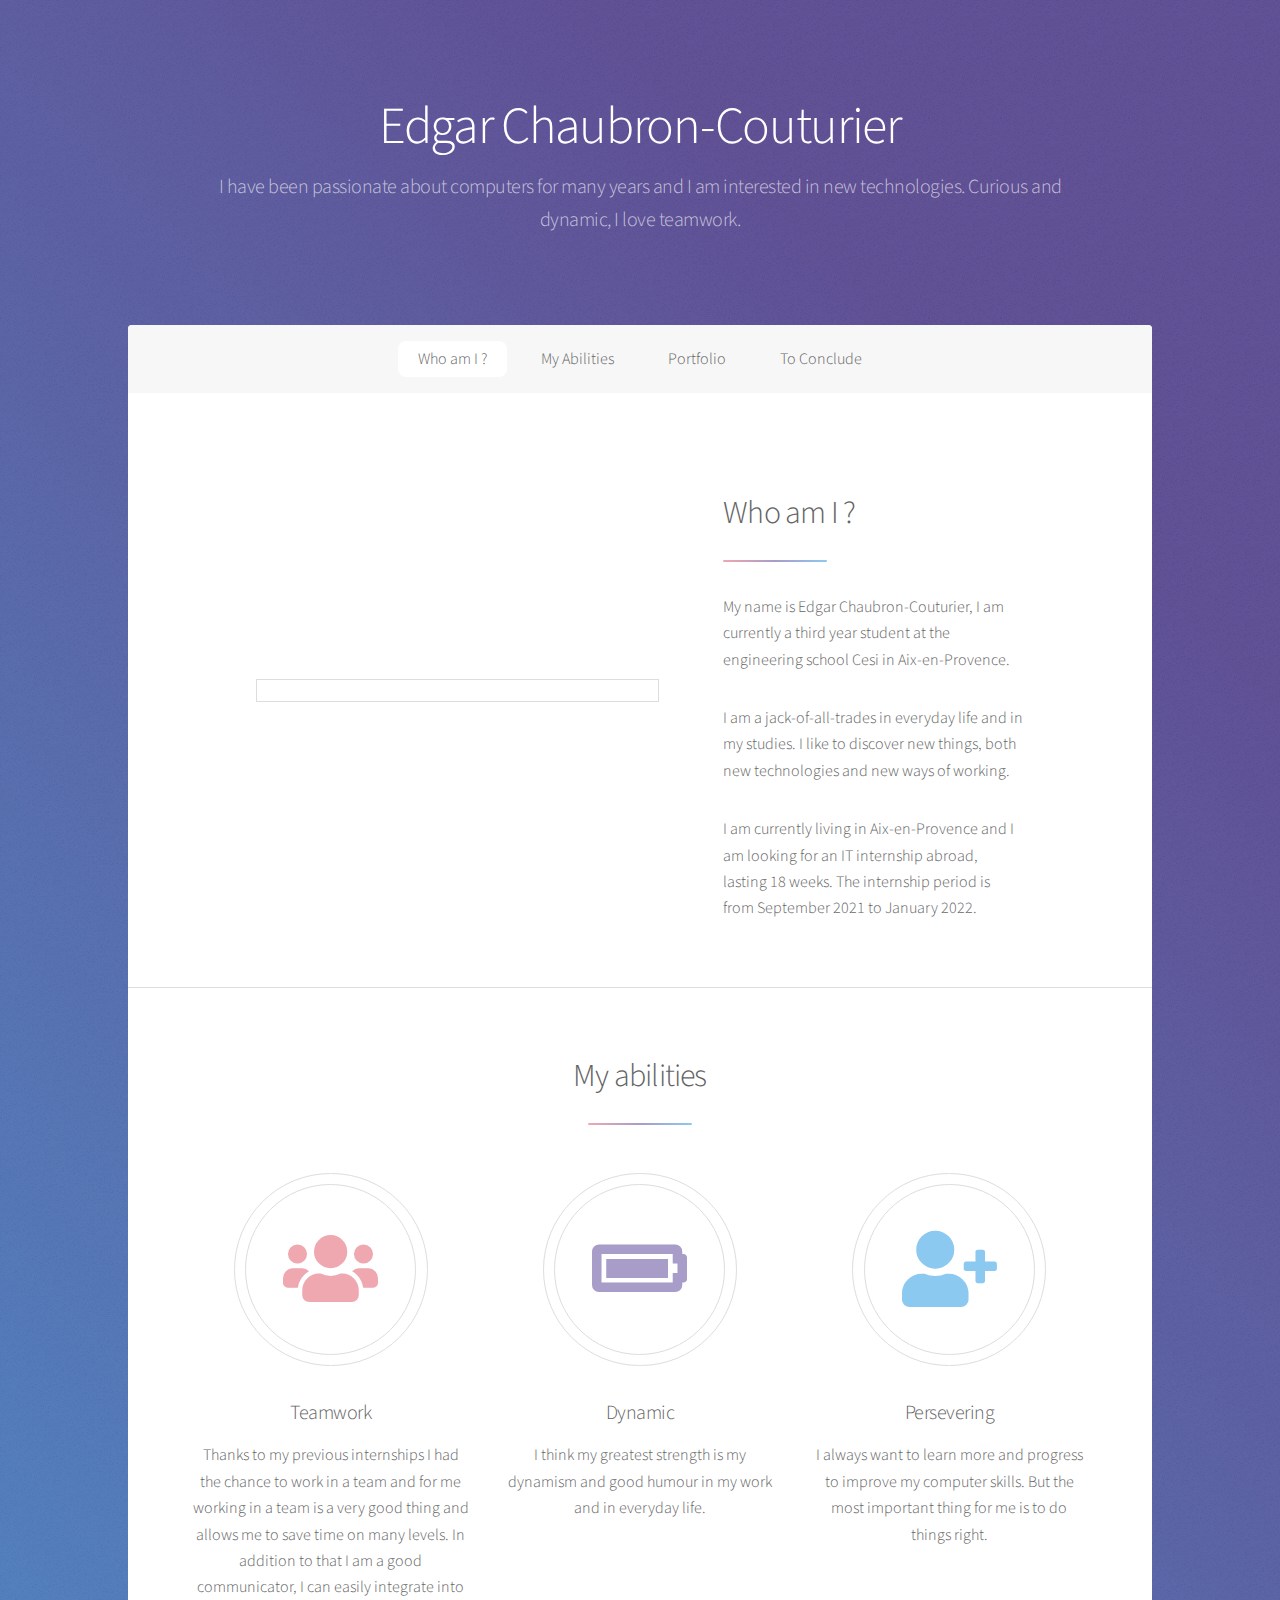
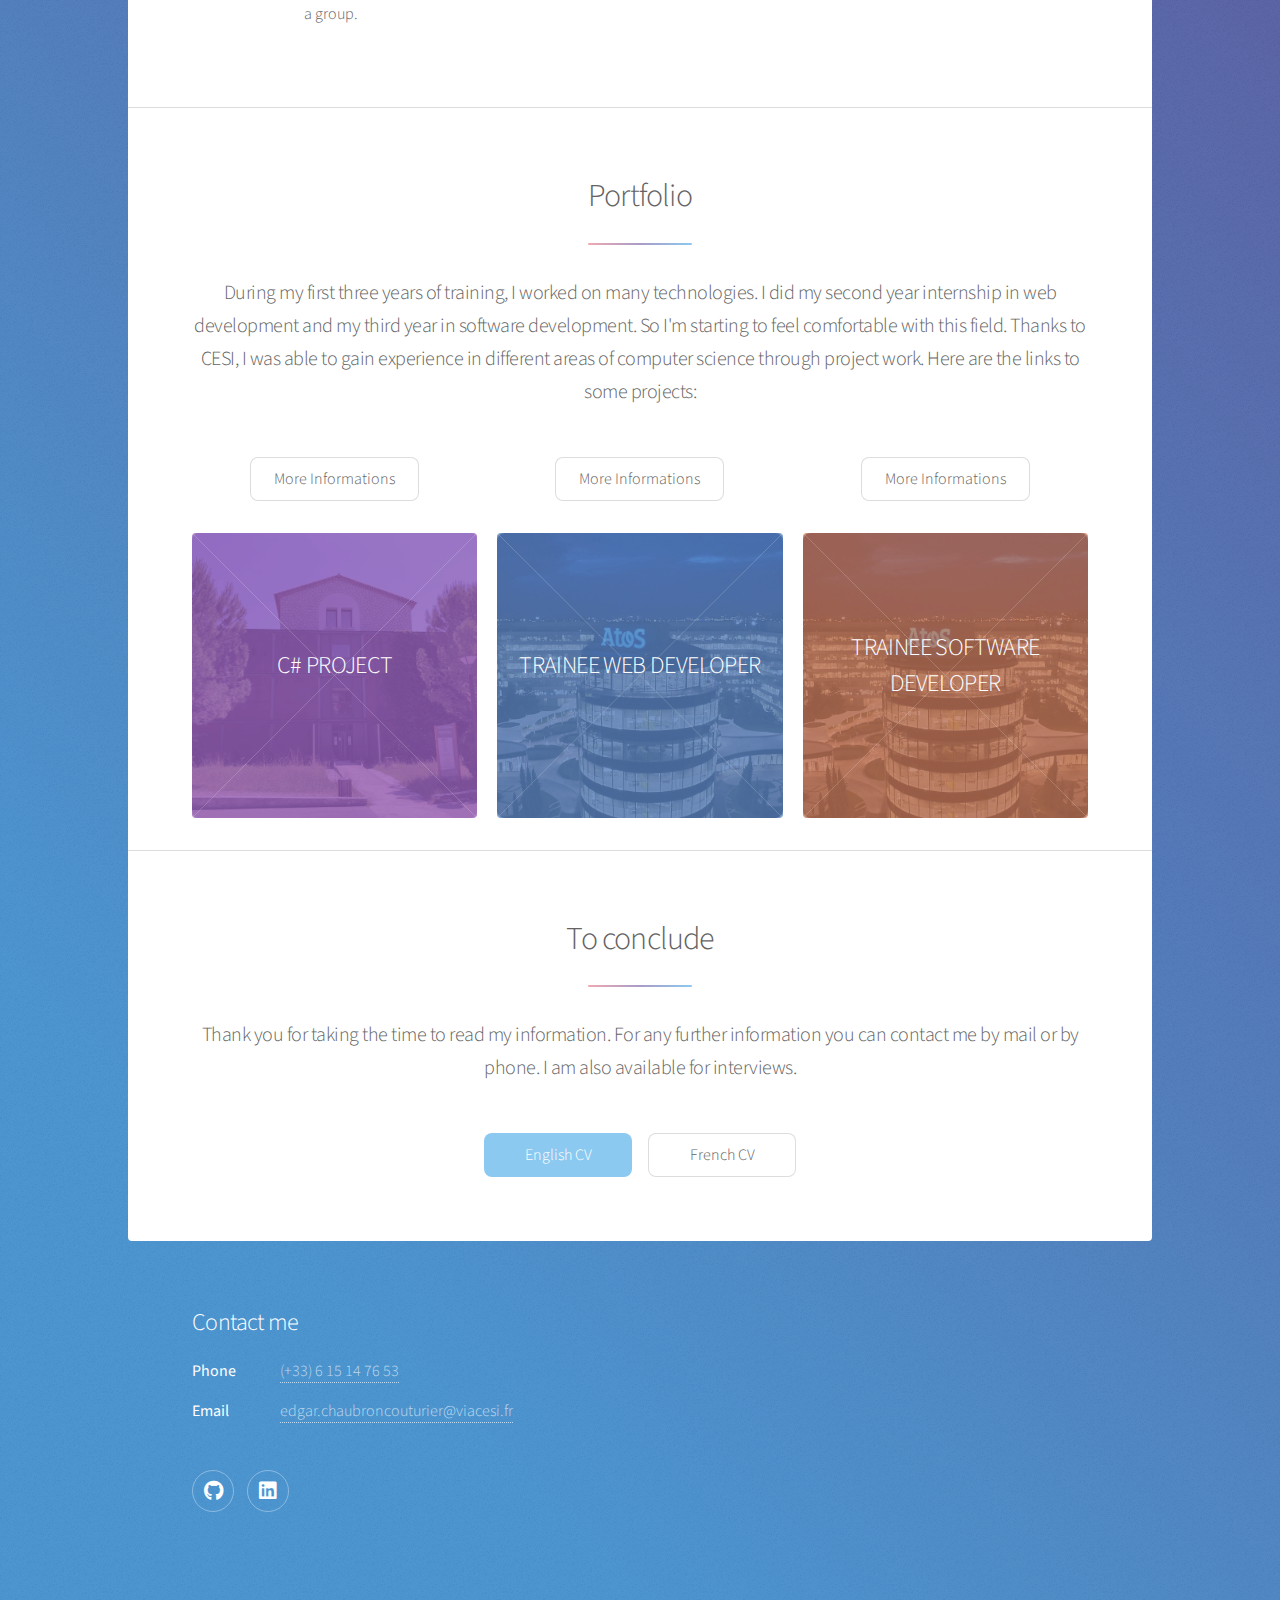
==== commit 3c9b0da8: "Update index.html" ====
--- a/index.html
+++ b/index.html
@@ -54,7 +54,7 @@
 						<!-- First Section -->
 							<section id="first" class="main special">
 								<header class="major">
-									<h2>My Abilities</h2>
+									<h2>My abilities</h2>
 								</header>
 								<ul class="features">
 									<li>
@@ -155,7 +155,7 @@
 						<!-- Get Started -->
 							<section id="cta" class="main special">
 								<header class="major">
-									<h2>To Conclude</h2>
+									<h2>To conclude</h2>
 									<p>Thank you for taking the time to read my information.
 										For any further information you can contact me by mail or by phone. I am also available for interviews.</p>
 								</header>
@@ -197,4 +197,4 @@
 			<script src="assets/js/main.js"></script>
 
 	</body>
-</html>+</html>
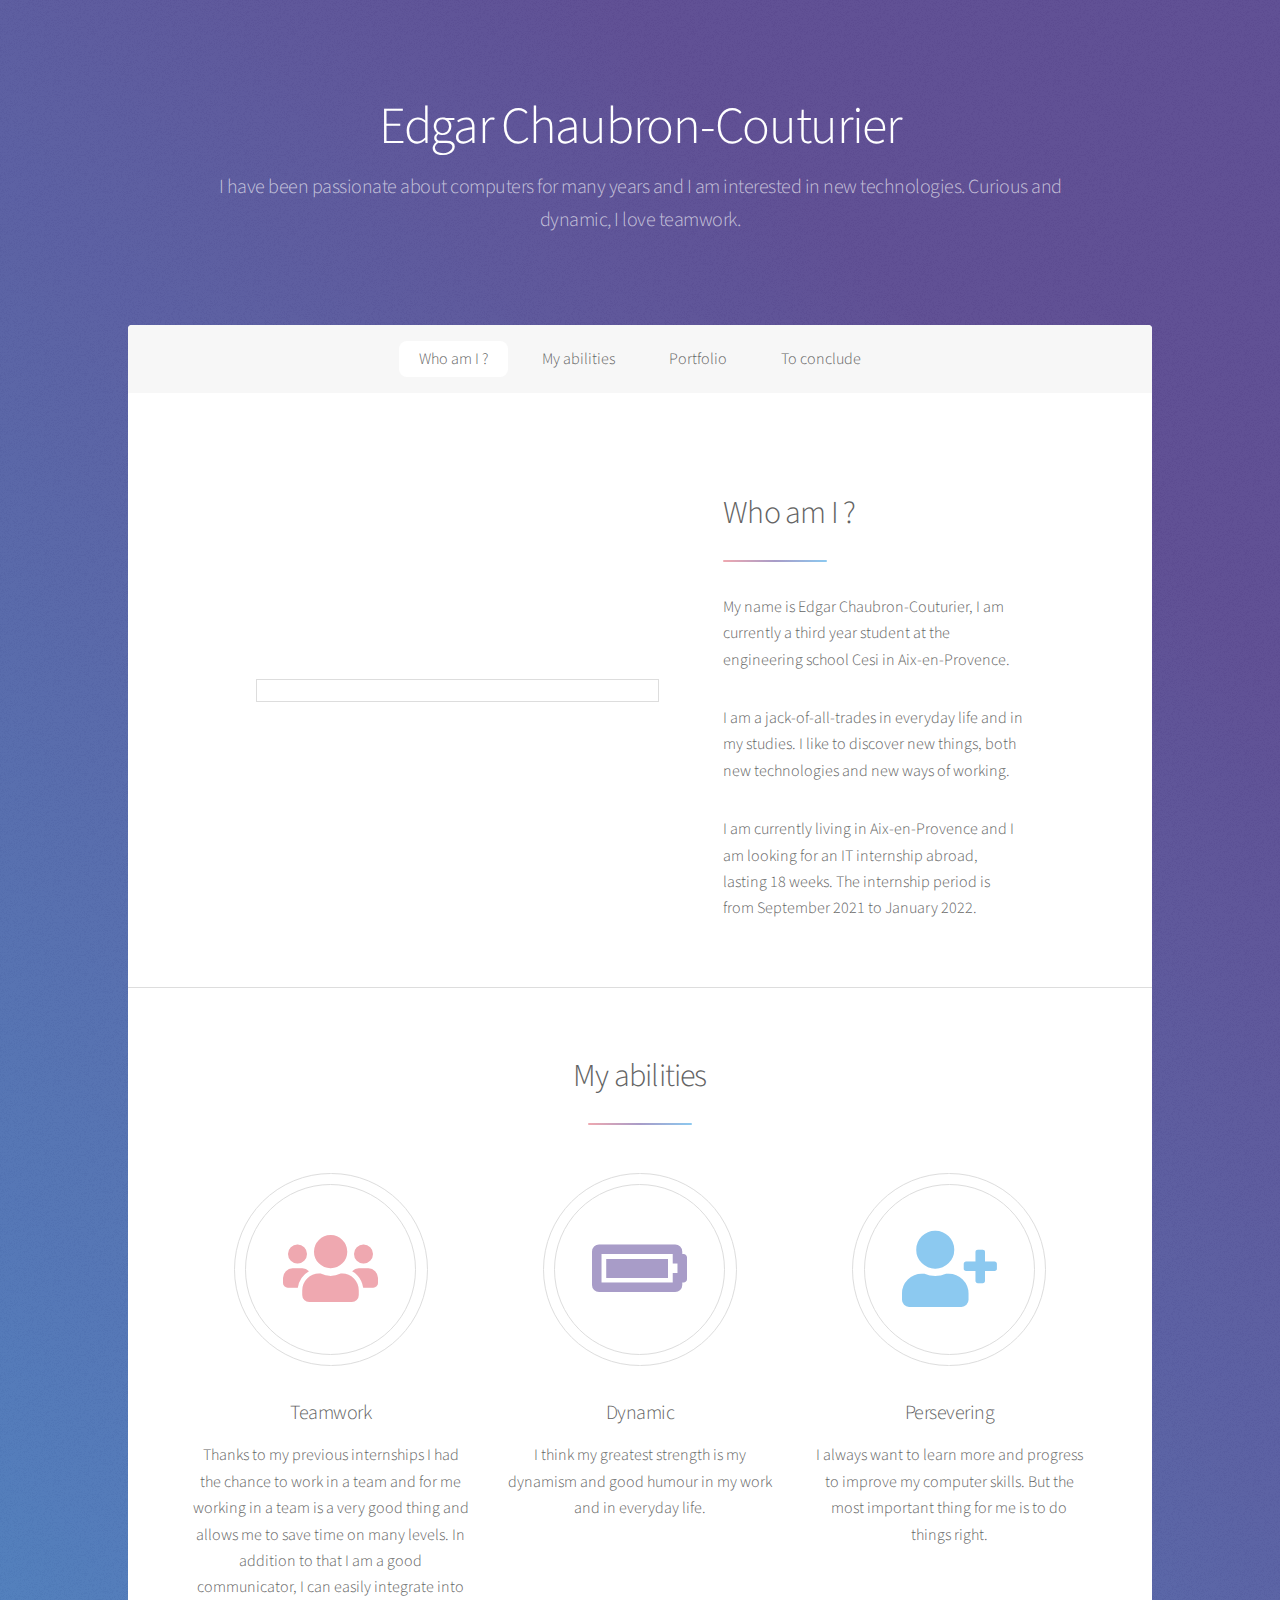
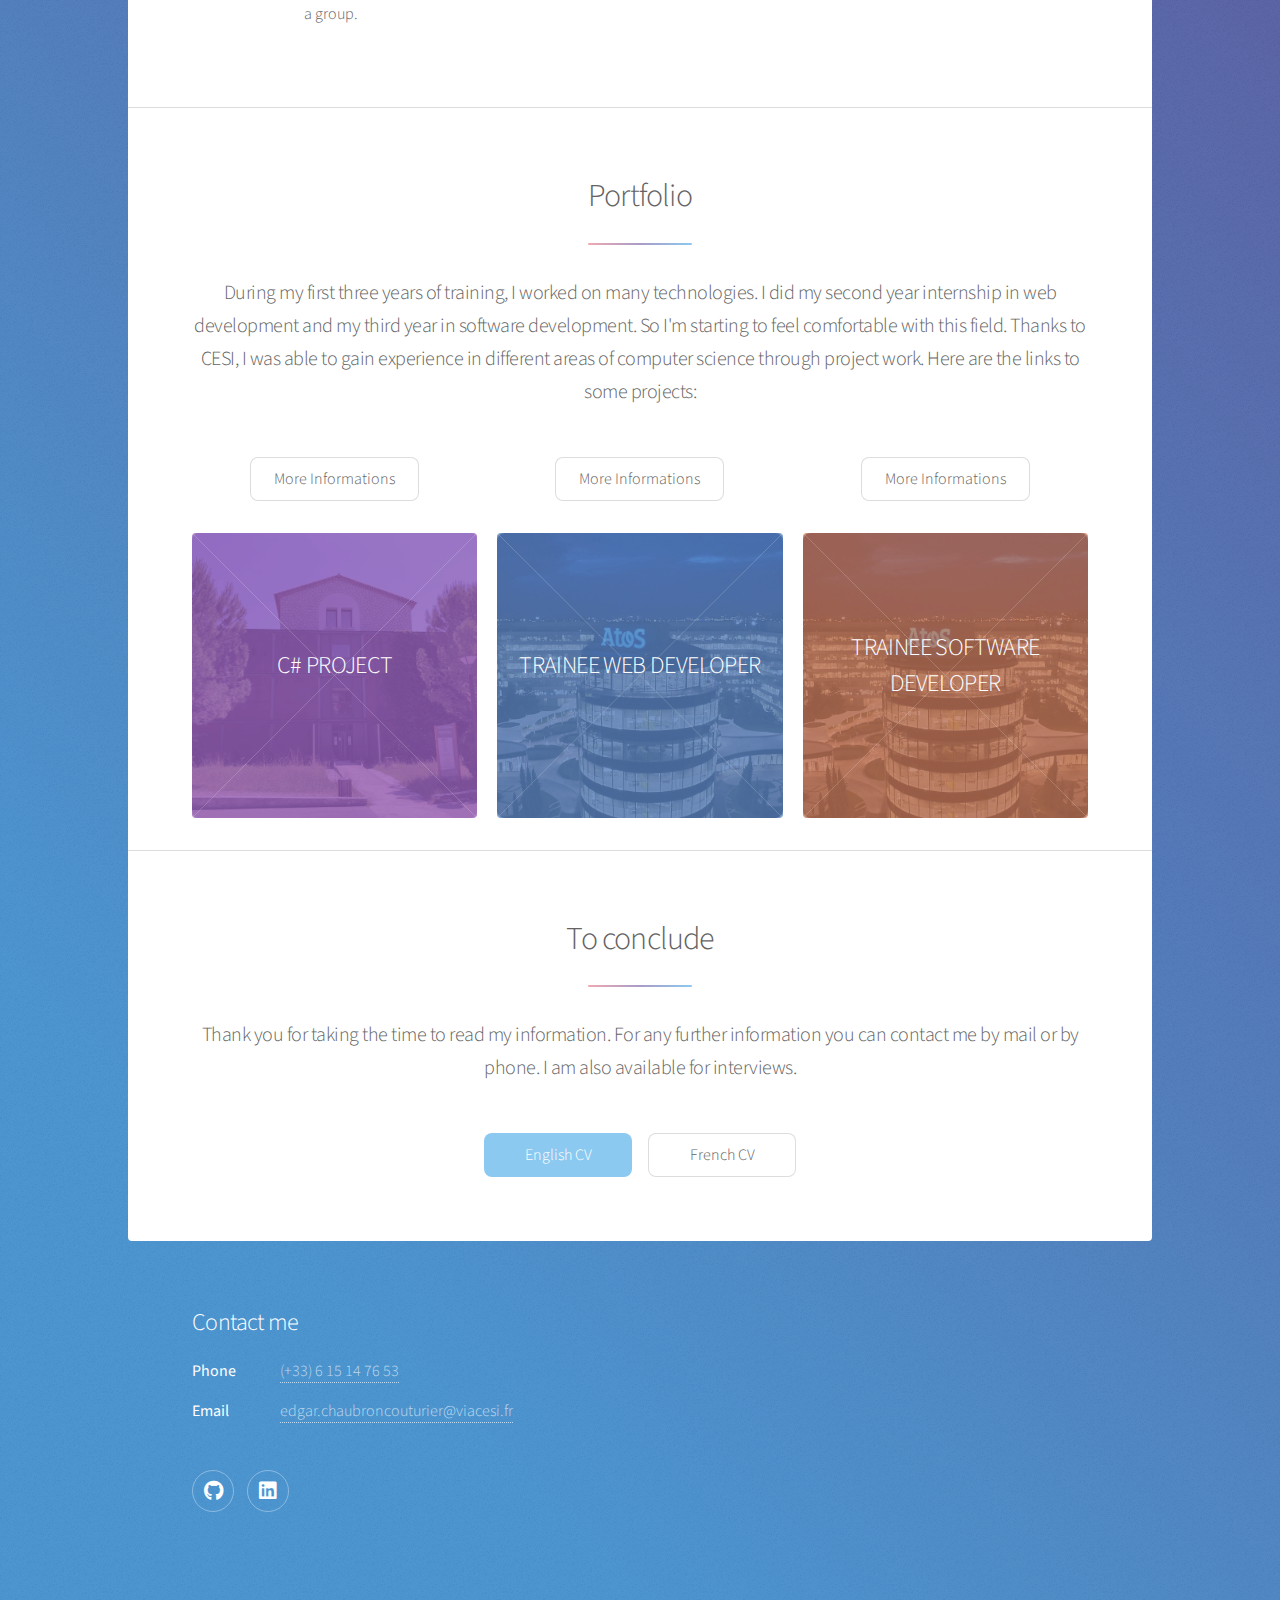
==== commit d7f2e581: "Update index.html" ====
--- a/index.html
+++ b/index.html
@@ -27,9 +27,9 @@
 					<nav id="nav">
 						<ul>
 							<li><a href="#intro" class="active">Who am I ?</a></li>
-							<li><a href="#first">My Abilities</a></li>
+							<li><a href="#first">My abilities</a></li>
 							<li><a href="#second">Portfolio</a></li>
-							<li><a href="#cta">To Conclude</a></li>
+							<li><a href="#cta">To conclude</a></li>
 						</ul>
 					</nav>
 
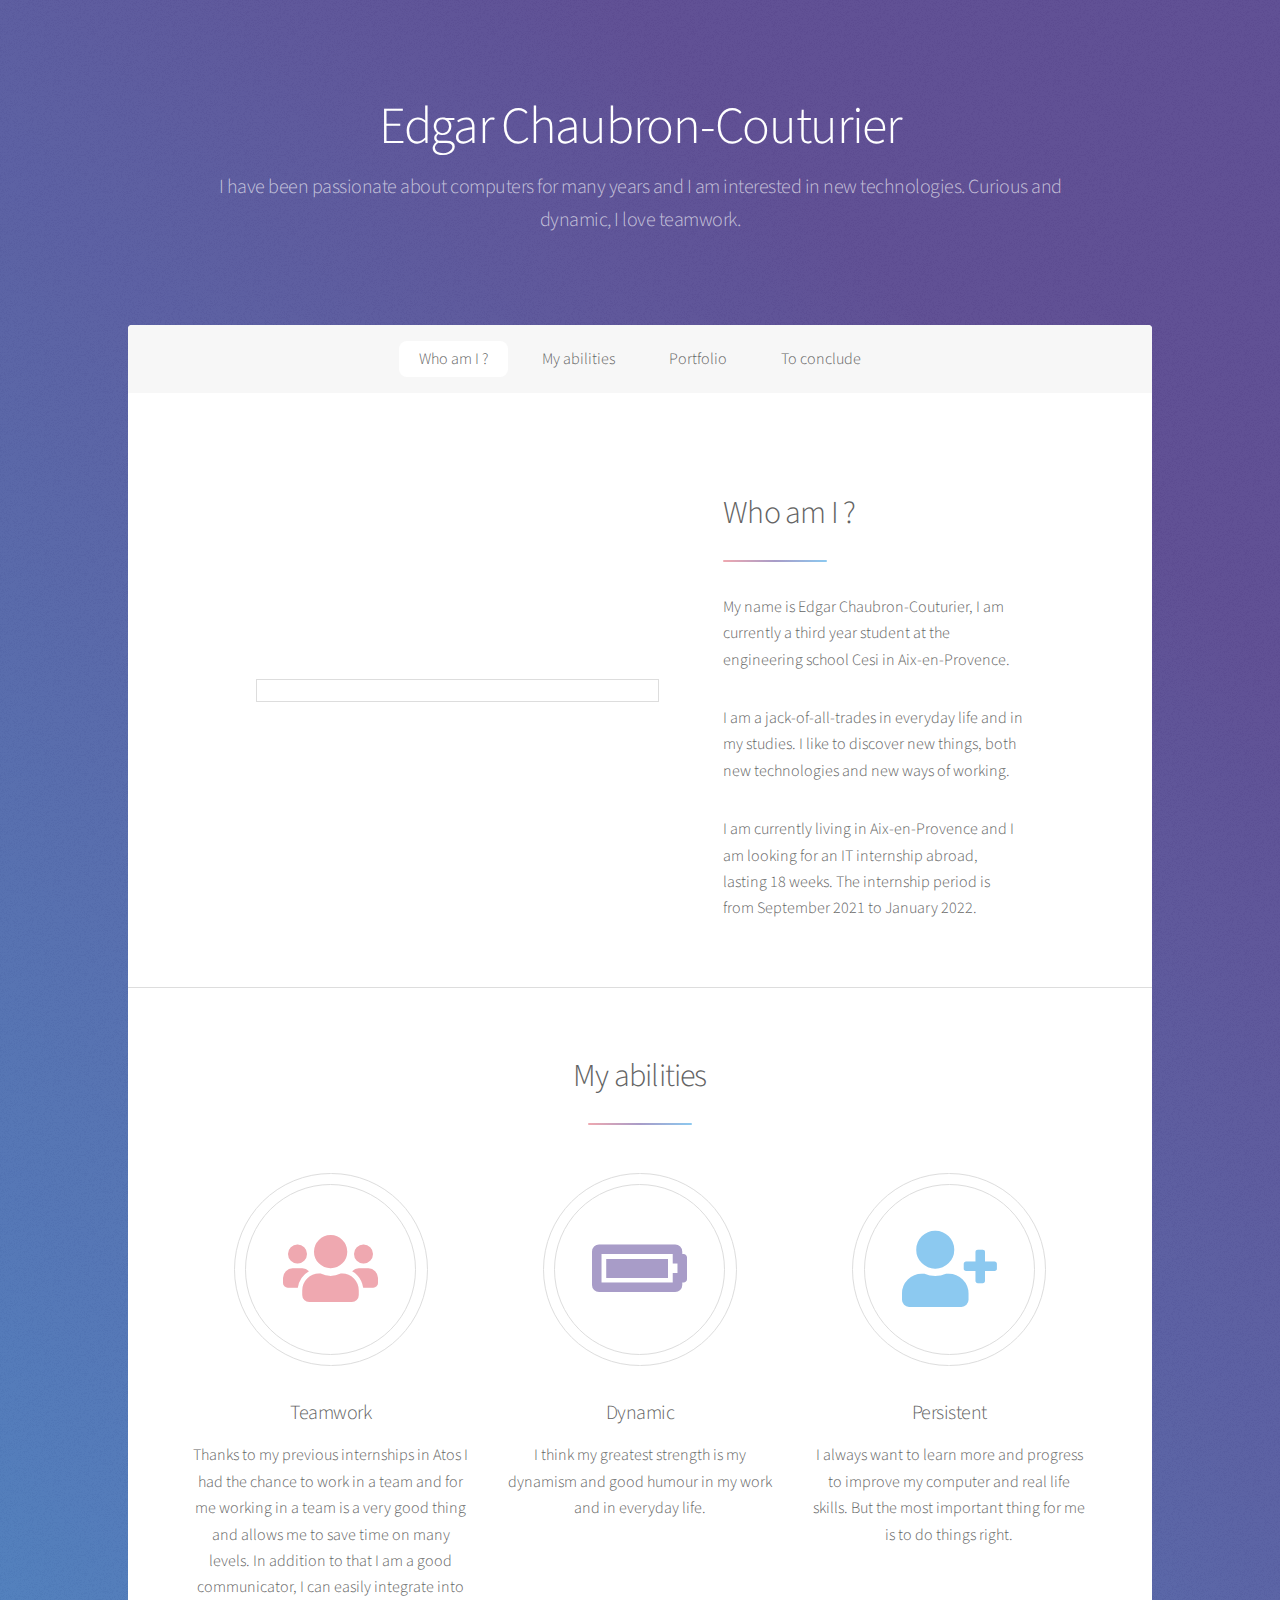
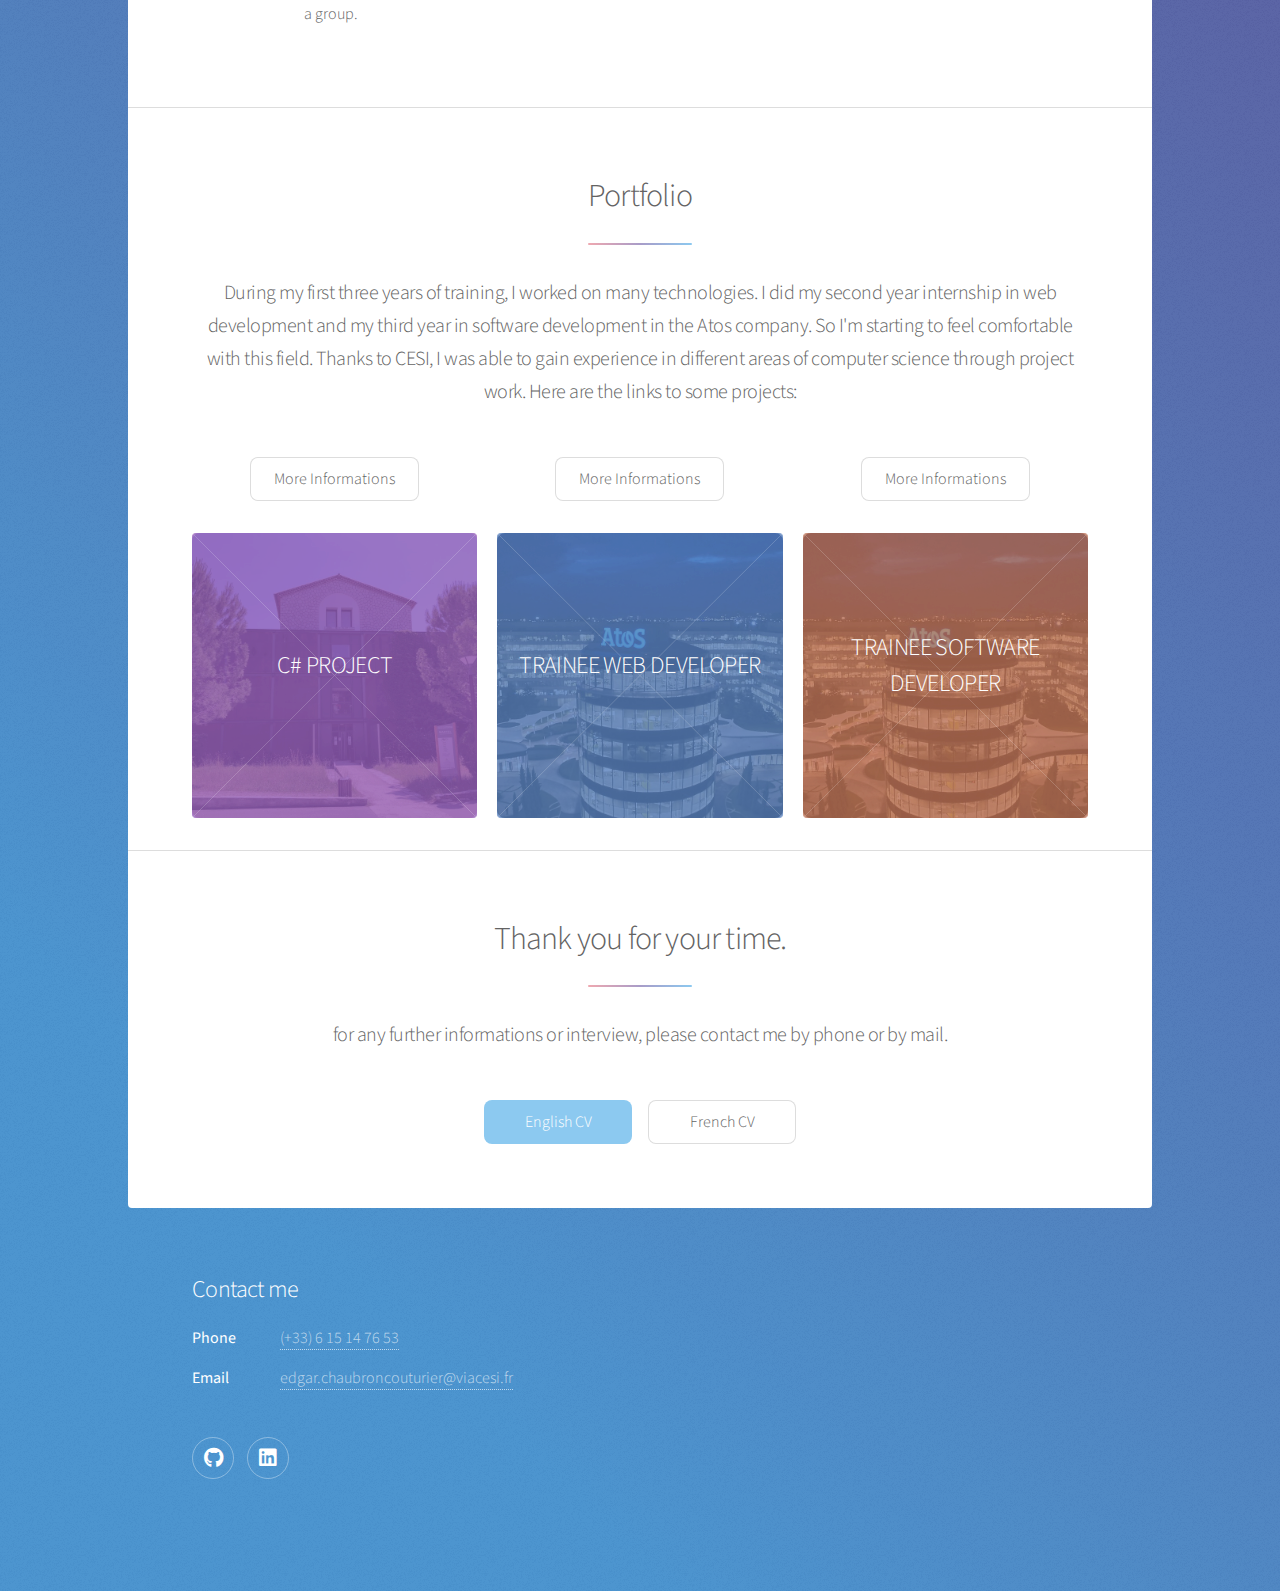
==== commit 75f65748: "Update index.html" ====
--- a/index.html
+++ b/index.html
@@ -60,7 +60,7 @@
 									<li>
 										<span class="icon solid major style1 fa-users"></span>
 										<h3>Teamwork</h3>
-										<p>Thanks to my previous internships I had the chance to work in a team and for me working in a team is a very good thing and allows me to save time on many levels.
+										<p>Thanks to my previous internships in Atos I had the chance to work in a team and for me working in a team is a very good thing and allows me to save time on many levels.
 											In addition to that I am a good communicator, I can easily integrate into a group.</p>
 									</li>
 									<li>
@@ -70,8 +70,8 @@
 									</li>
 									<li>
 										<span class="icon solid major style5 fa-user-plus"></span>
-										<h3>Persevering</h3>
-										<p>I always want to learn more and progress to improve my computer skills.
+										<h3>Persistent</h3>
+										<p>I always want to learn more and progress to improve my computer and real life skills.
 											But the most important thing for me is to do things right.</p>
 									</li>
 								</ul>
@@ -82,7 +82,7 @@
 								<header class="major">
 									<h2>Portfolio</h2>
 									<p>During my first three years of training, I worked on many technologies.
-										I did my second year internship in web development and my third year in software development. 
+										I did my second year internship in web development and my third year in software development in the Atos company. 
 										So I'm starting to feel comfortable with this field.
 										Thanks to CESI, I was able to gain experience in different areas of computer science through project work.
 										
@@ -155,9 +155,8 @@
 						<!-- Get Started -->
 							<section id="cta" class="main special">
 								<header class="major">
-									<h2>To conclude</h2>
-									<p>Thank you for taking the time to read my information.
-										For any further information you can contact me by mail or by phone. I am also available for interviews.</p>
+									<h2>Thank you for your time.</h2>
+									<p> for any further informations or interview, please contact me by phone or by mail.</p>
 								</header>
 								<footer class="major">
 									<ul class="actions special">
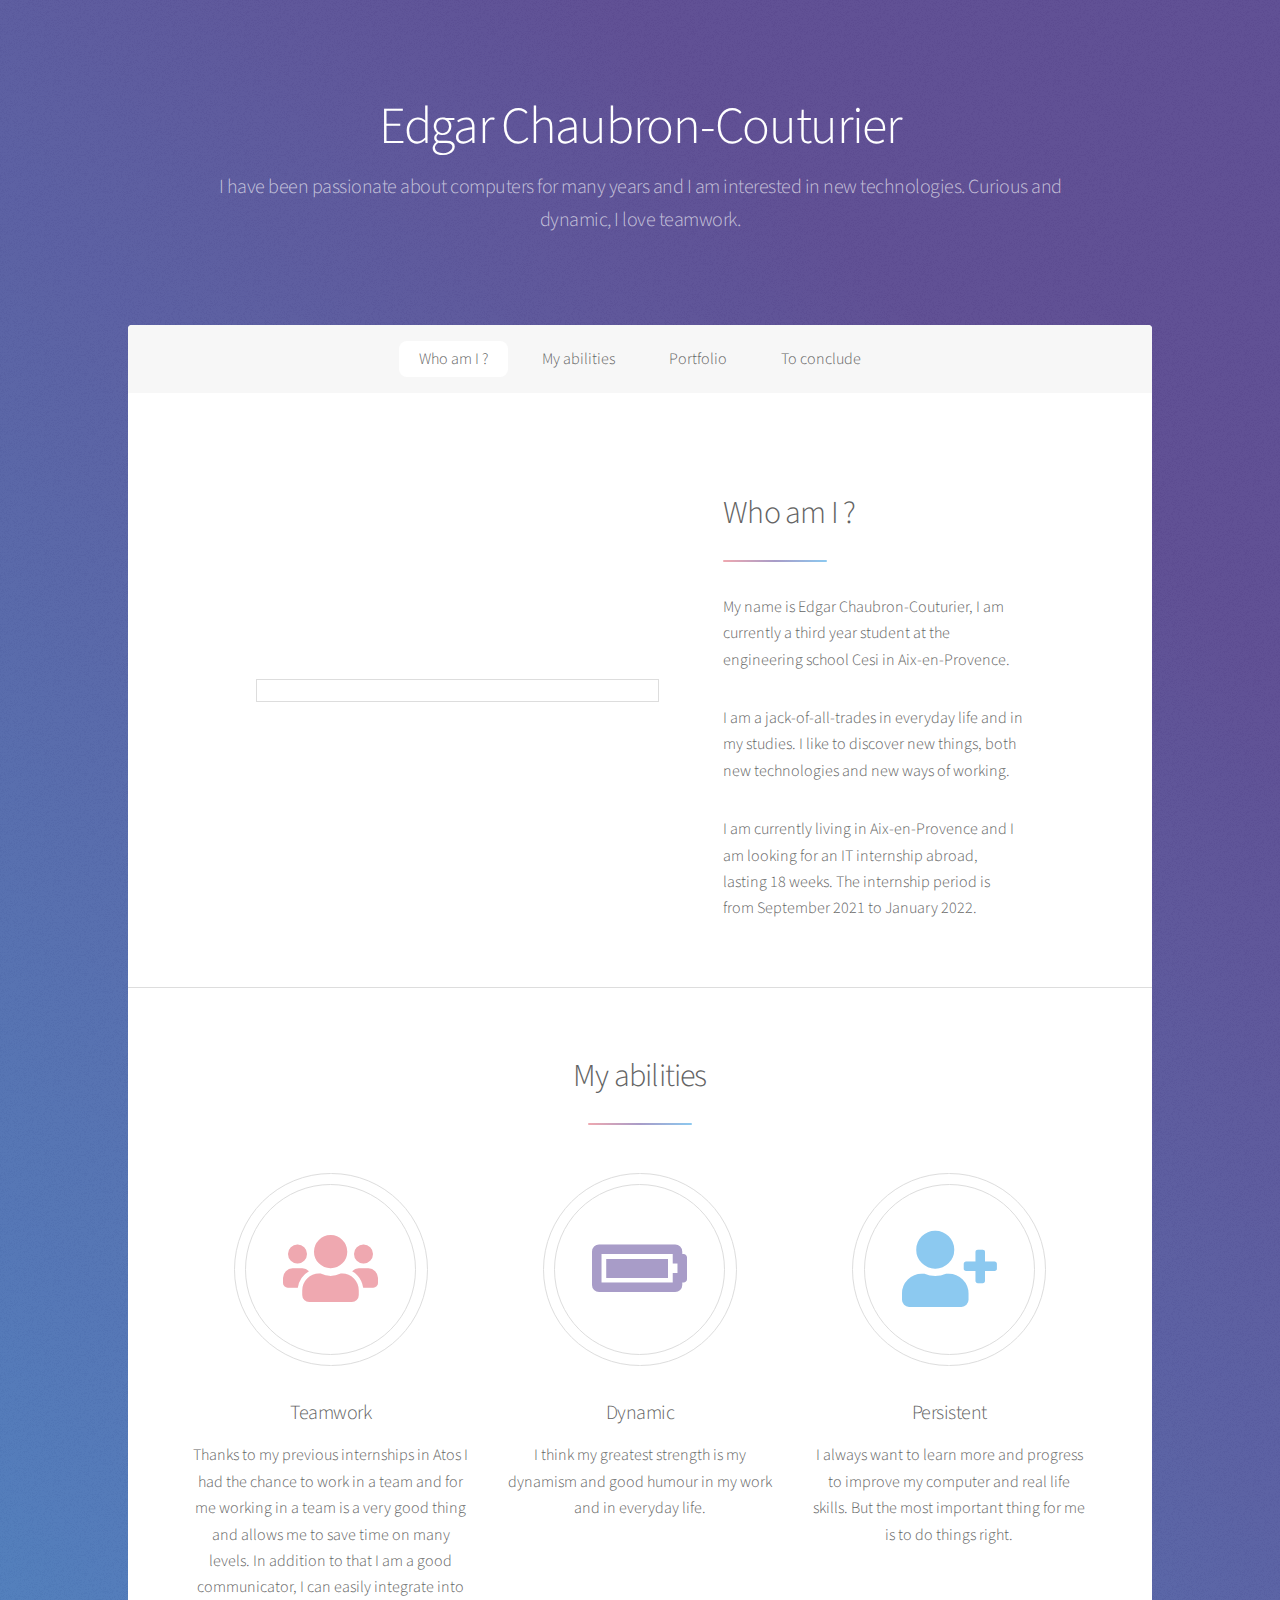
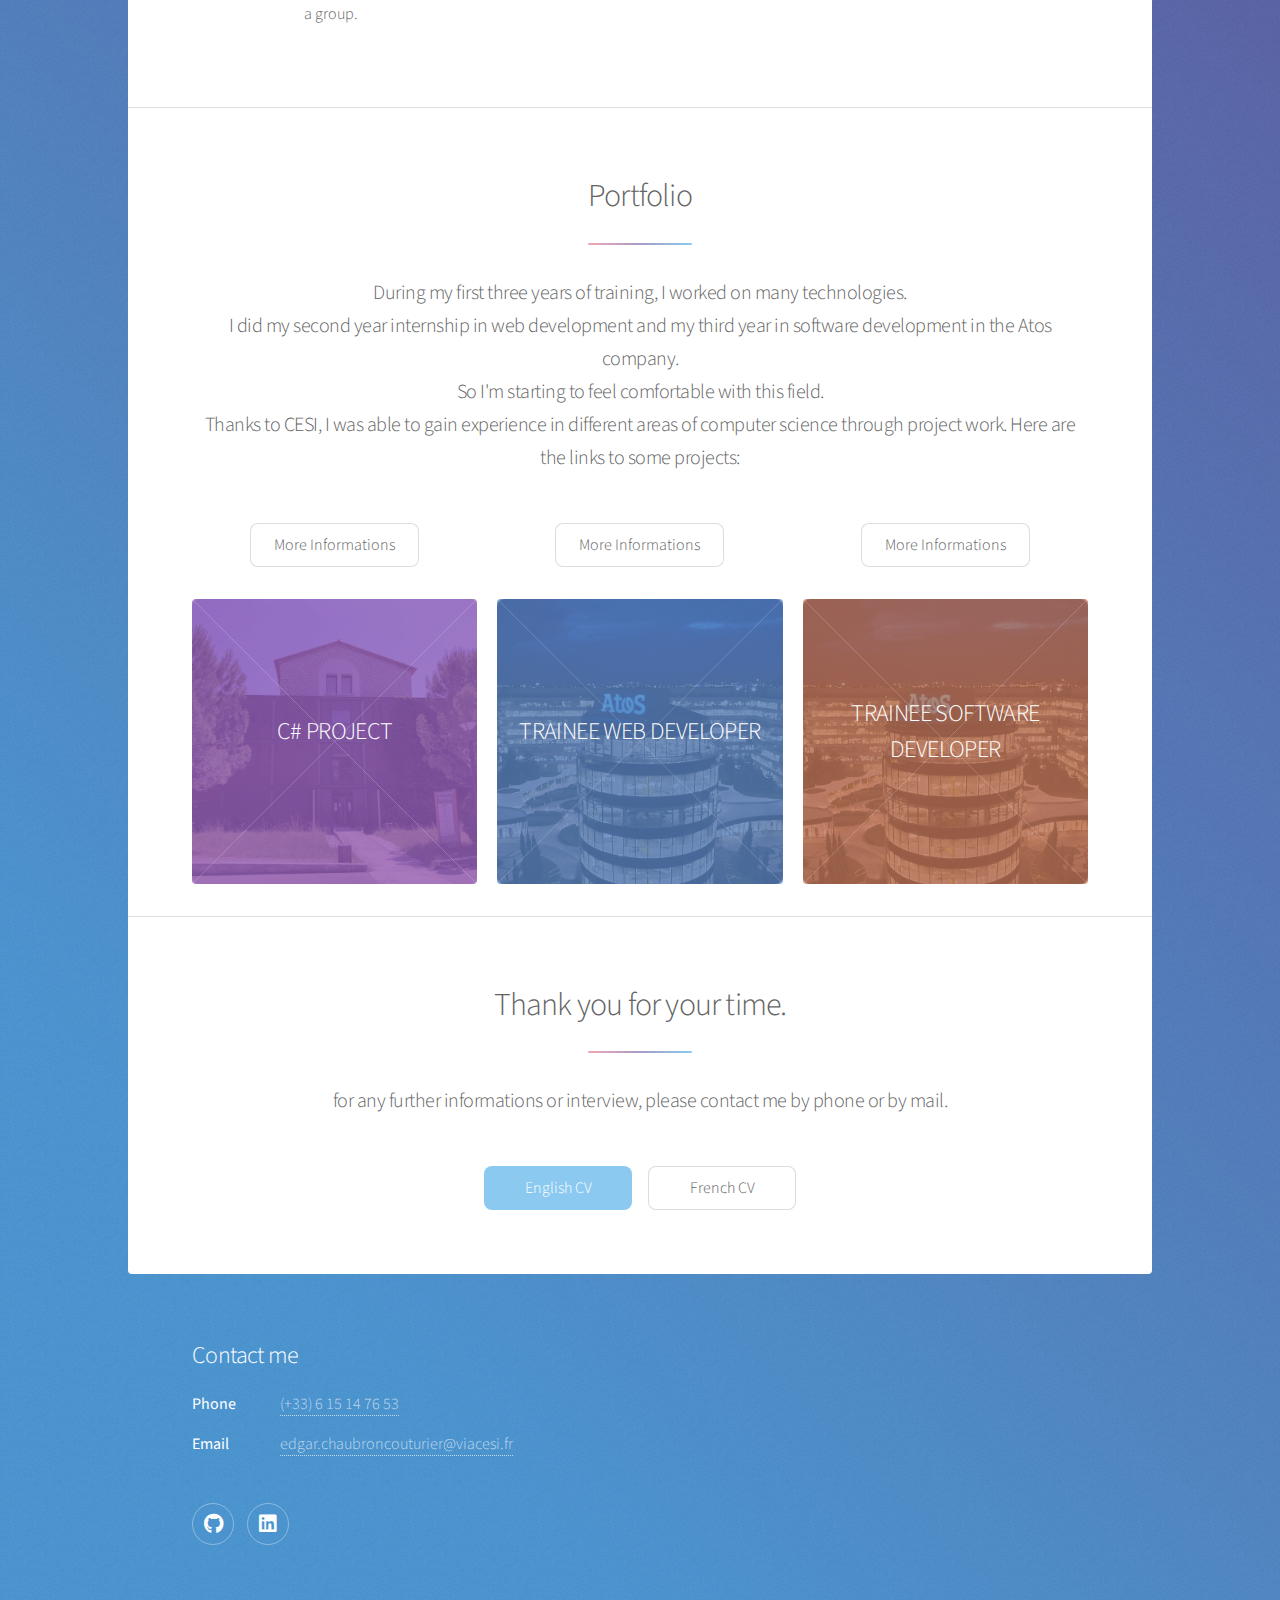
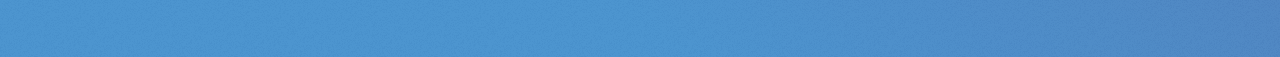
==== commit 13b01005: "Update index.html" ====
--- a/index.html
+++ b/index.html
@@ -81,9 +81,9 @@
 							<section id="second" class="main special">
 								<header class="major">
 									<h2>Portfolio</h2>
-									<p>During my first three years of training, I worked on many technologies.
-										I did my second year internship in web development and my third year in software development in the Atos company. 
-										So I'm starting to feel comfortable with this field.
+									<p>During my first three years of training, I worked on many technologies.<br>
+										I did my second year internship in web development and my third year in software development in the Atos company.<br>
+										So I'm starting to feel comfortable with this field.<br>
 										Thanks to CESI, I was able to gain experience in different areas of computer science through project work.
 										
 										Here are the links to some projects:</p>
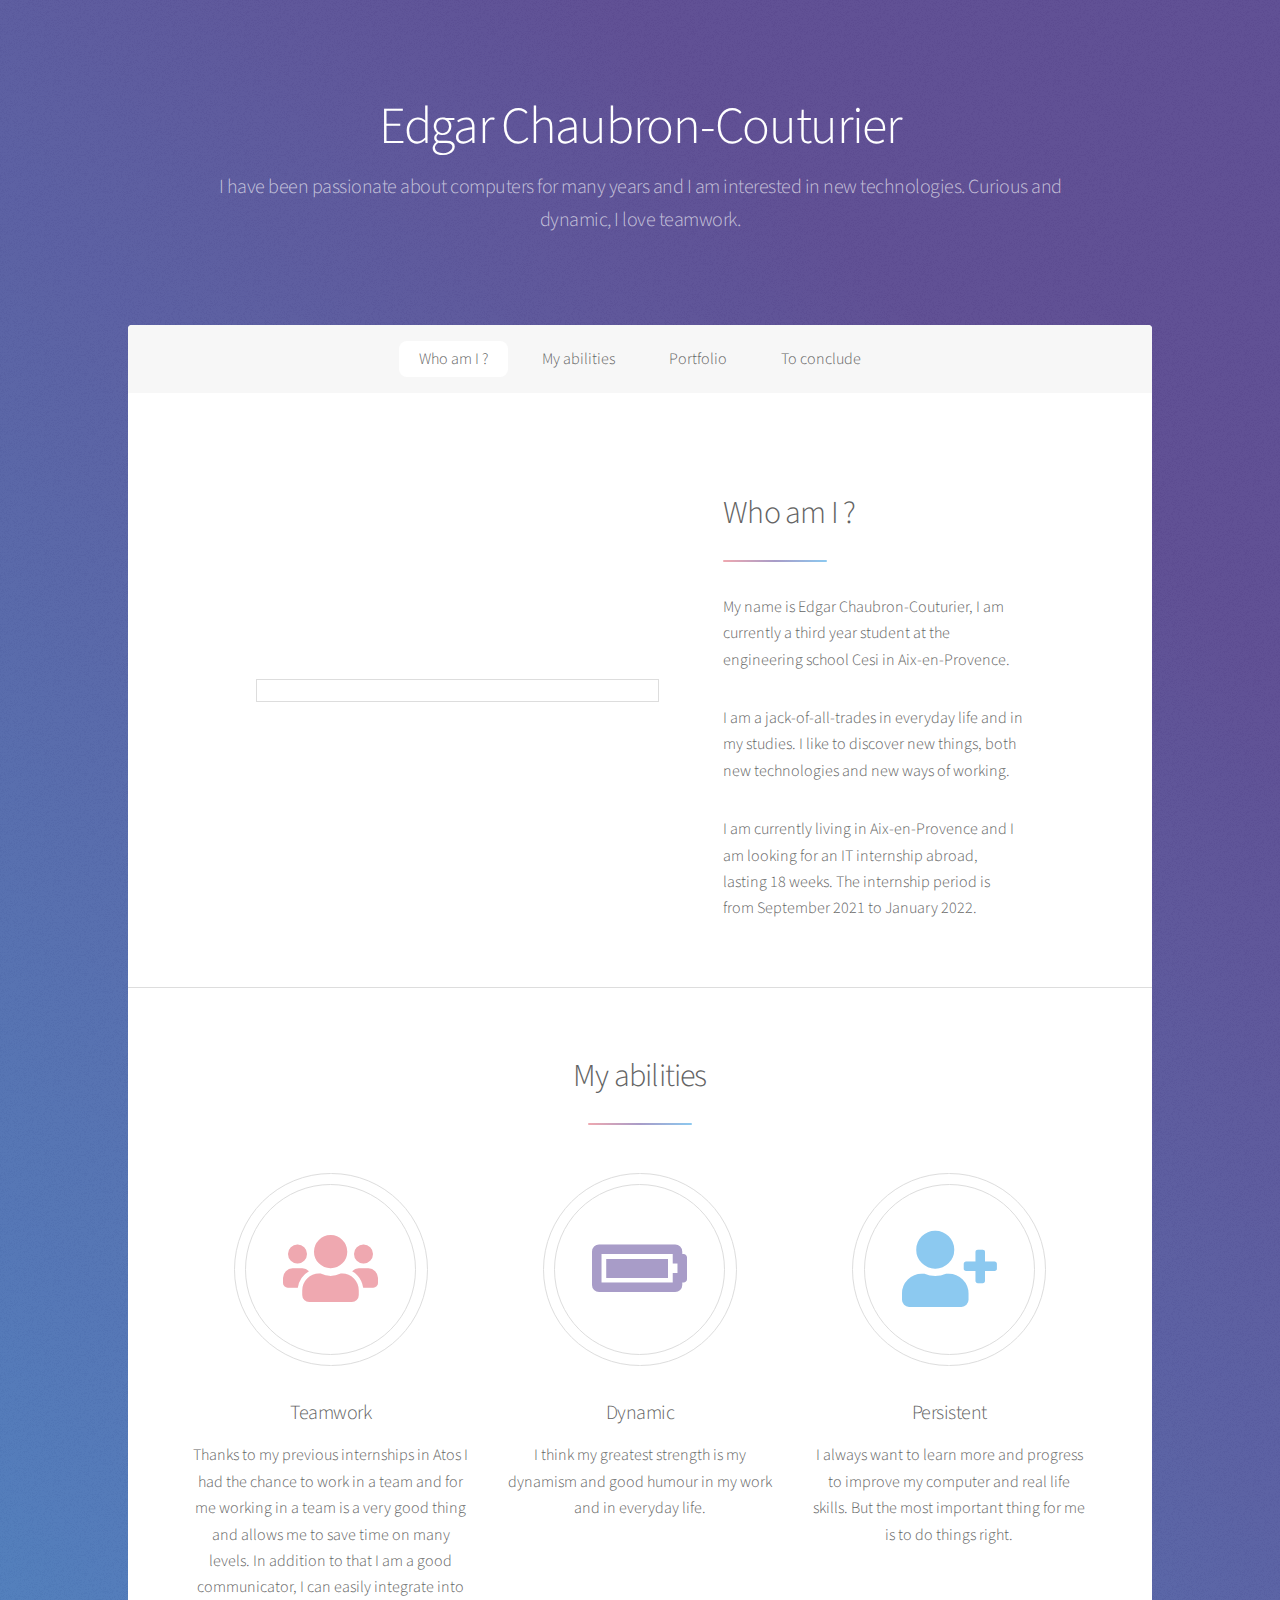
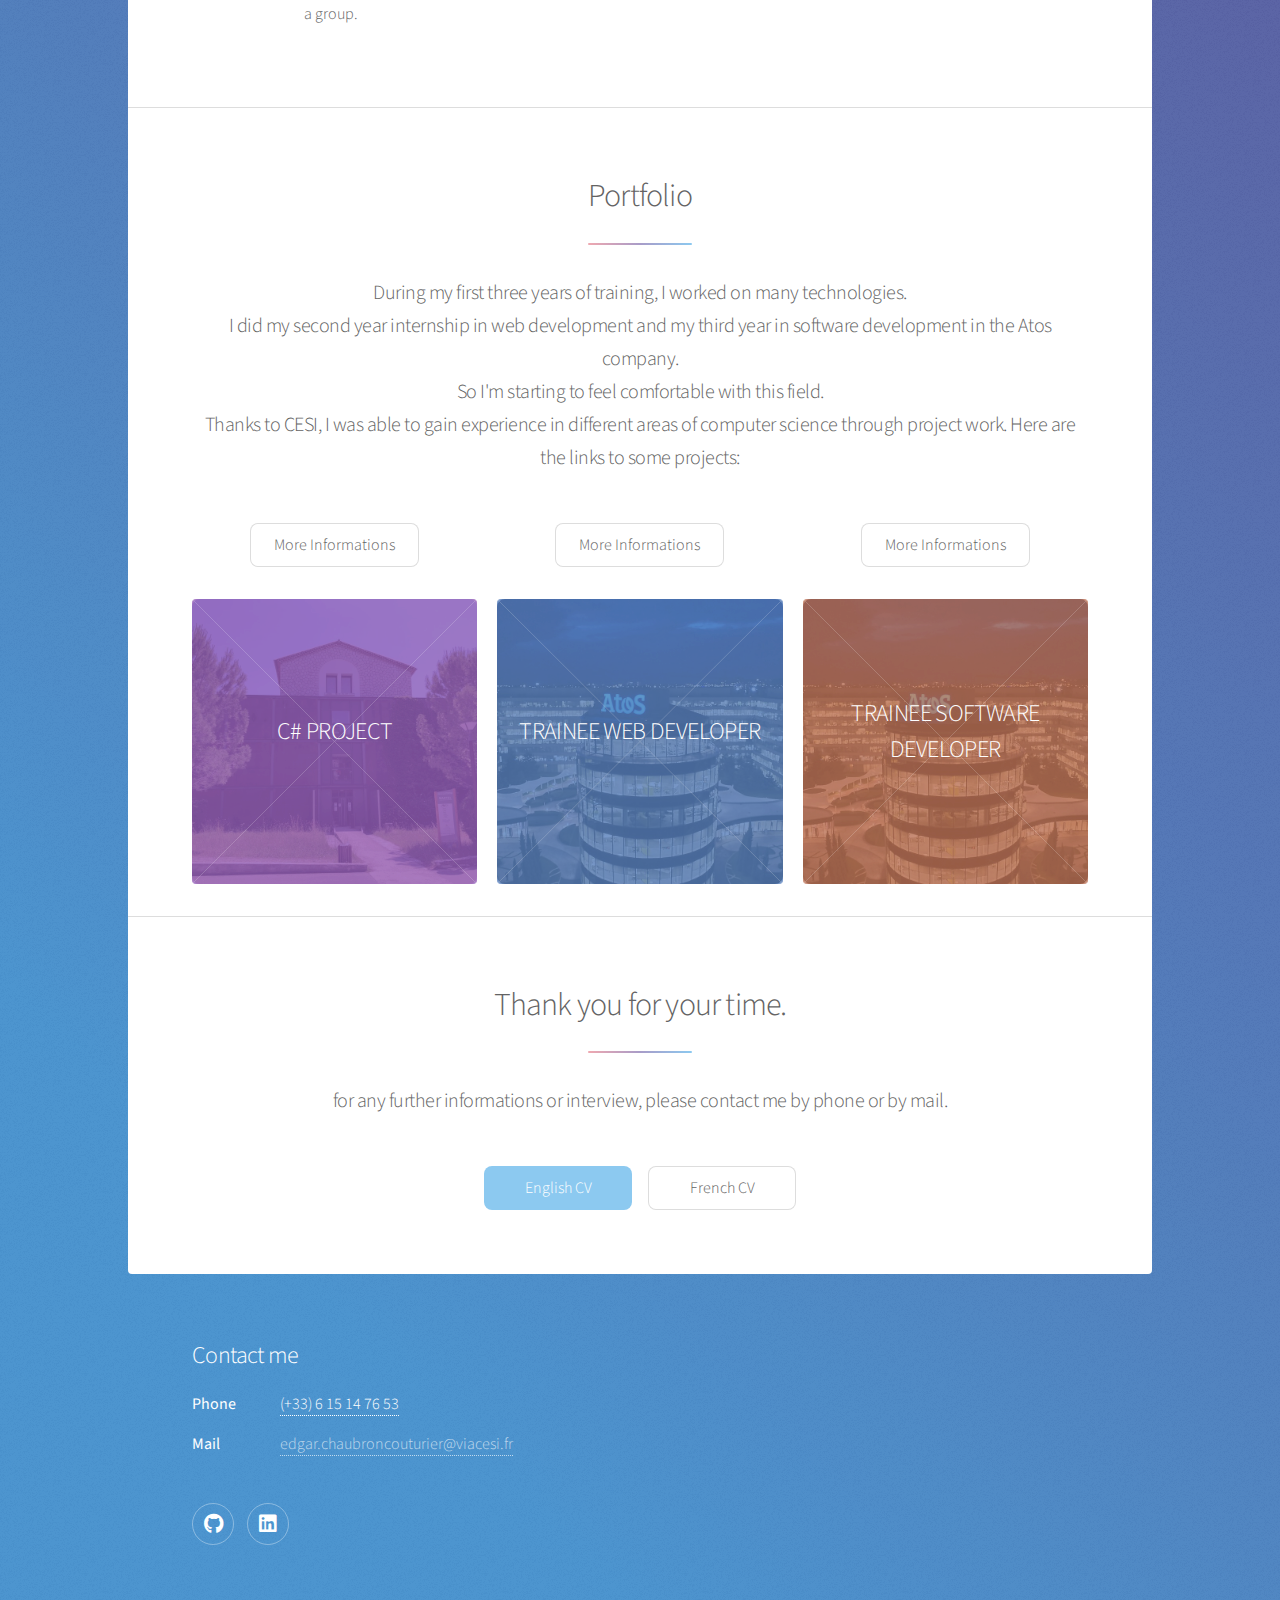
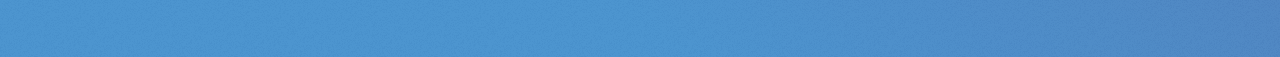
==== commit 4c77057b: "Update index.html" ====
--- a/index.html
+++ b/index.html
@@ -174,8 +174,8 @@
 							<h2>Contact me</h2>
 							<dl class="alt">
 								<dt>Phone</dt>
-								<dd><a href="tel: +33615147653">(+33) 6 15 14 76 53</a></dd>
-								<dt>Email</dt>
+								<dd><a href="tel: +33615147653" style="color: white">(+33) 6 15 14 76 53</a></dd>
+								<dt>Mail</dt>
 								<dd><a href="mailto: edgar.chaubroncouturier@viacesi.fr">edgar.chaubroncouturier@viacesi.fr</a></dd>
 							</dl>
 							<ul class="icons">
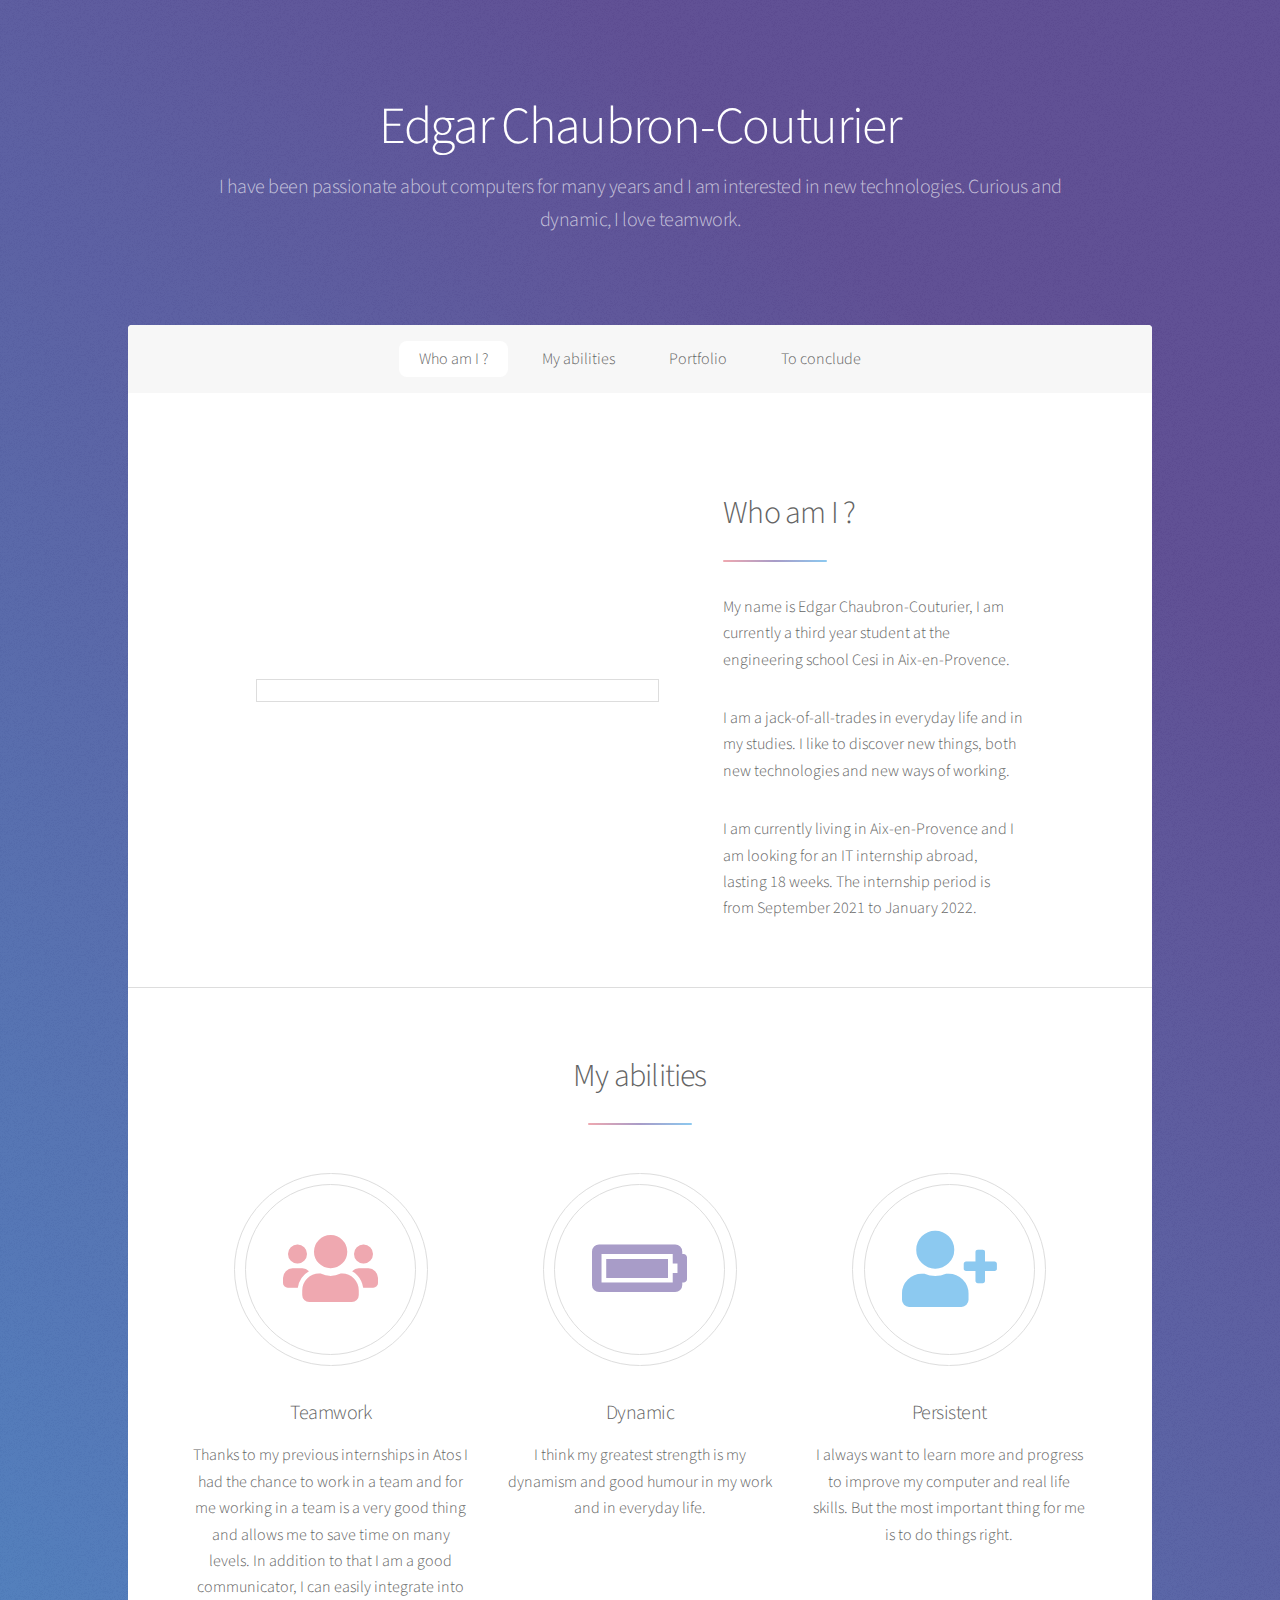
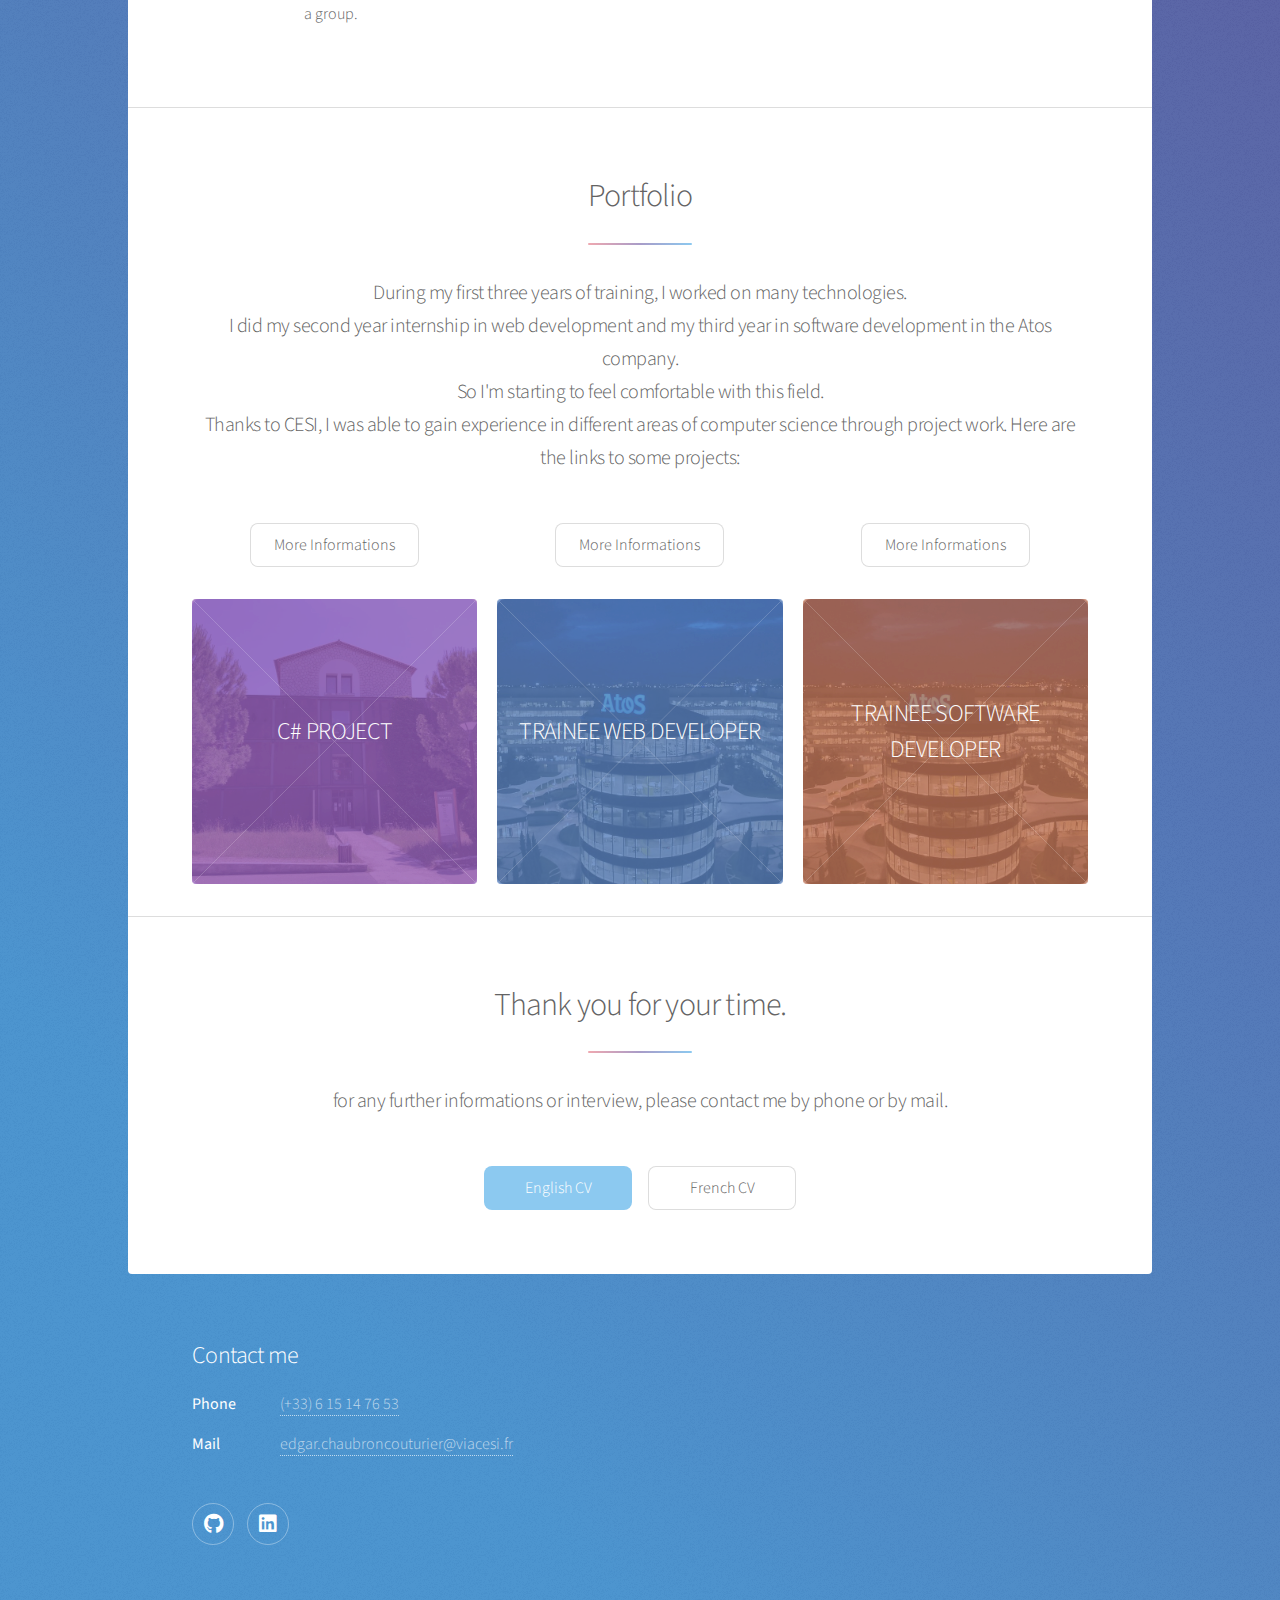
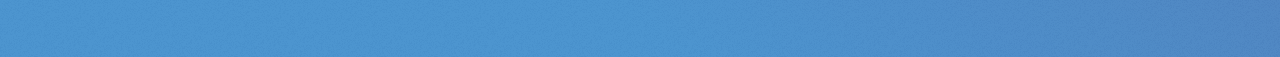
==== commit 3542f5ac: "Update index.html" ====
--- a/index.html
+++ b/index.html
@@ -174,7 +174,7 @@
 							<h2>Contact me</h2>
 							<dl class="alt">
 								<dt>Phone</dt>
-								<dd><a href="tel: +33615147653" style="color: white">(+33) 6 15 14 76 53</a></dd>
+								<dd><a href="tel: +33615147653">(+33) 6 15 14 76 53</a></dd>
 								<dt>Mail</dt>
 								<dd><a href="mailto: edgar.chaubroncouturier@viacesi.fr">edgar.chaubroncouturier@viacesi.fr</a></dd>
 							</dl>
